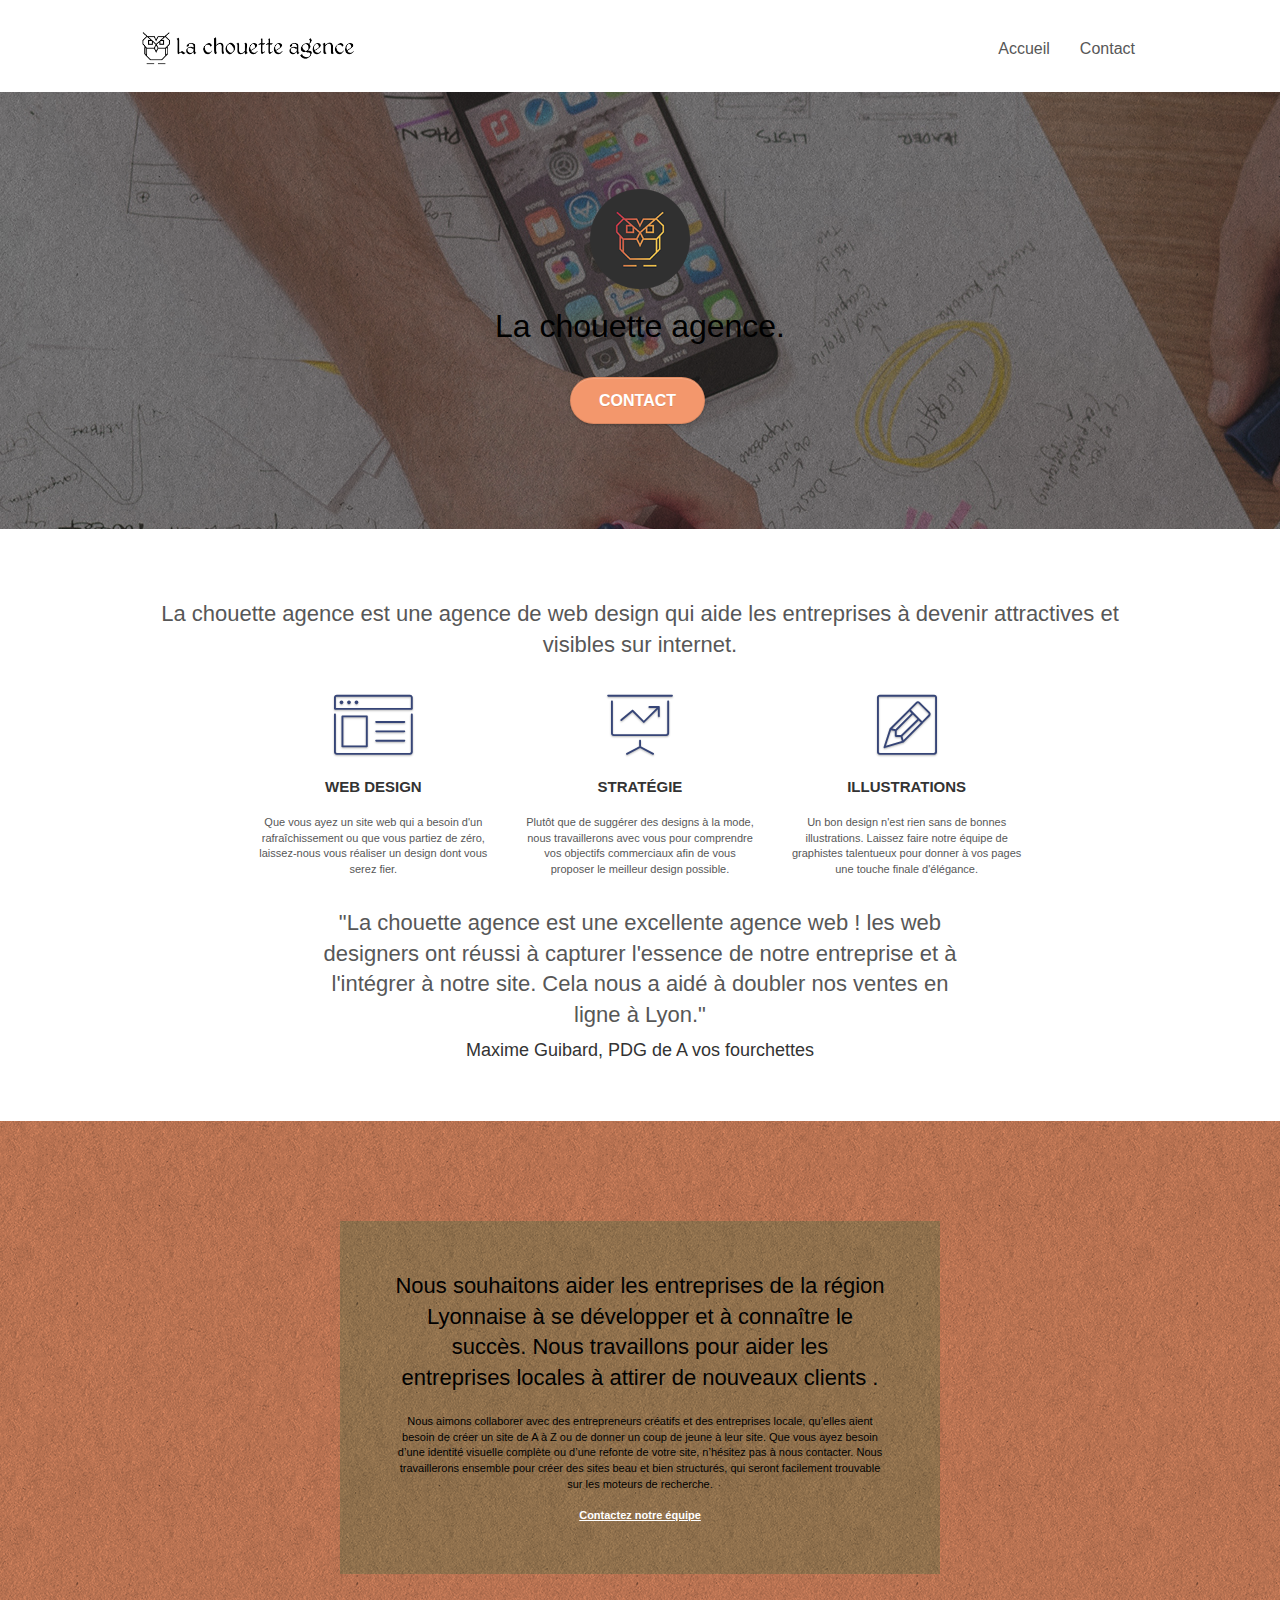
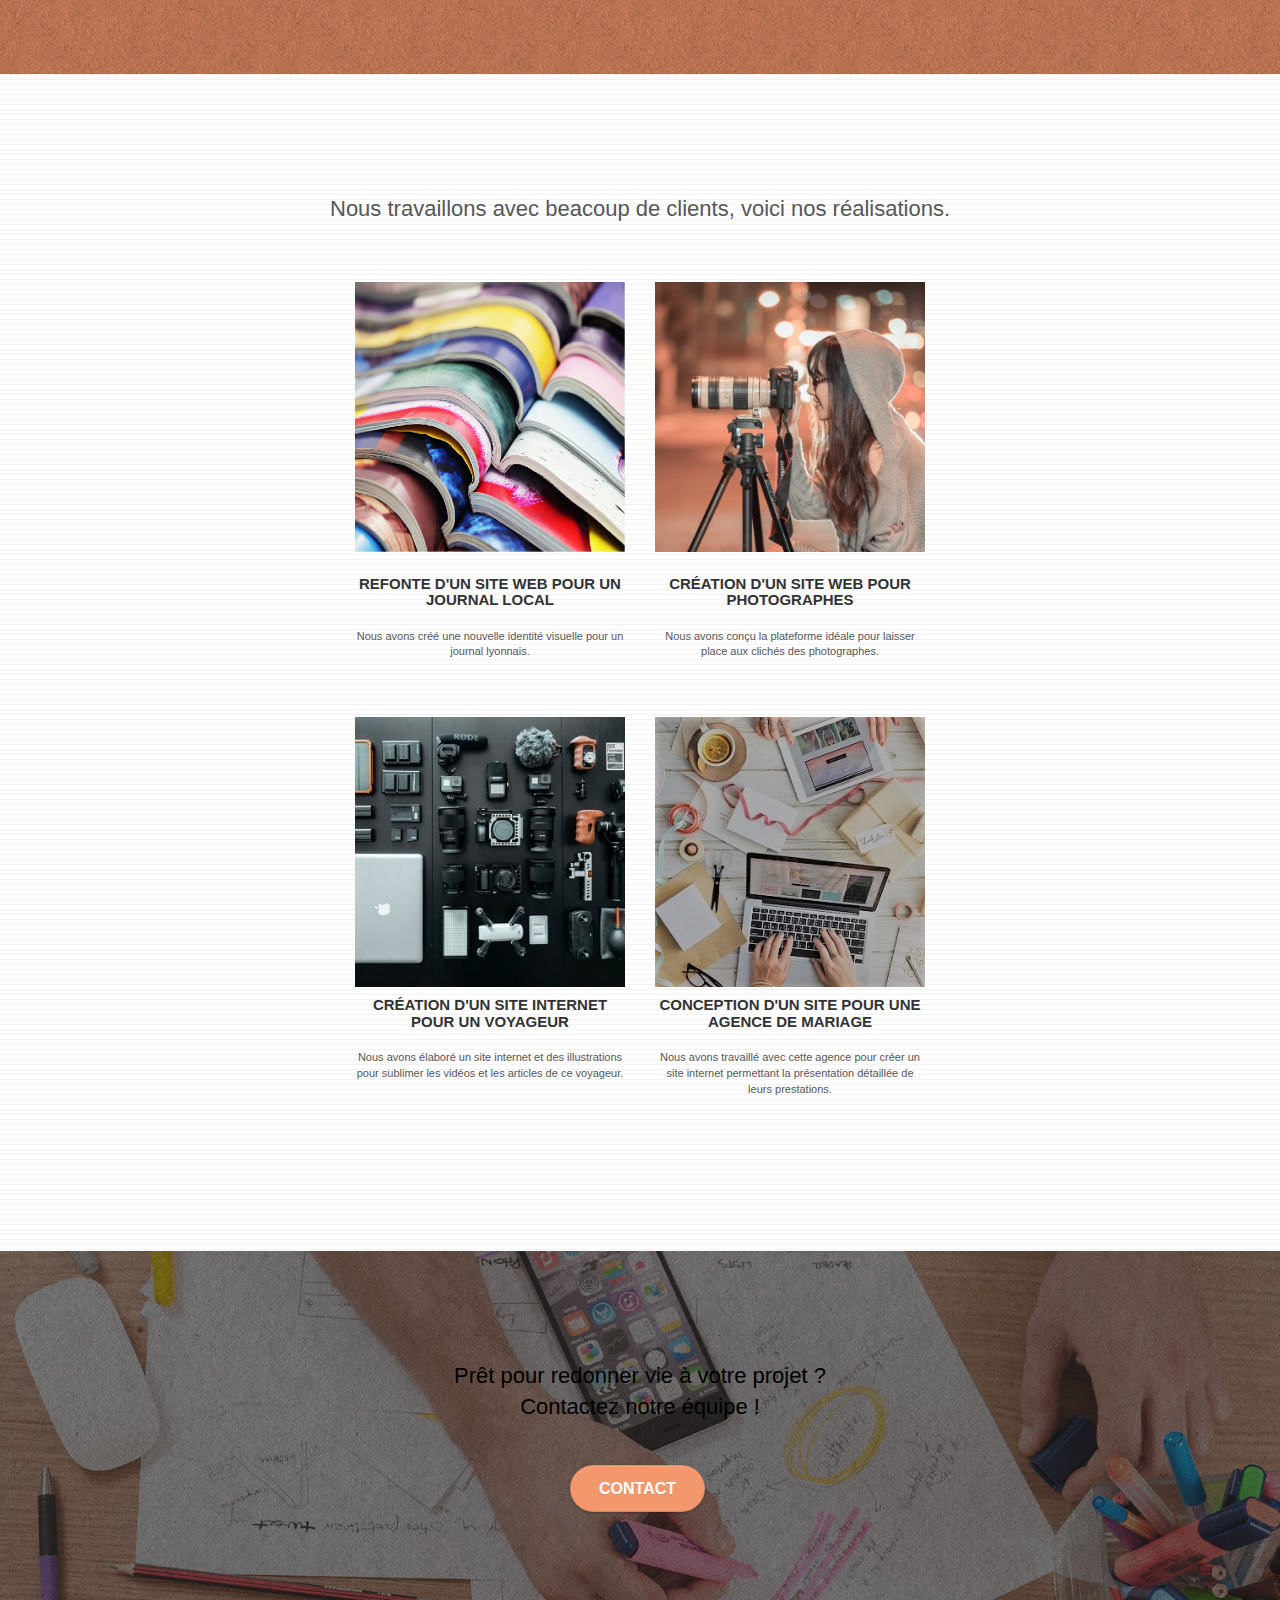
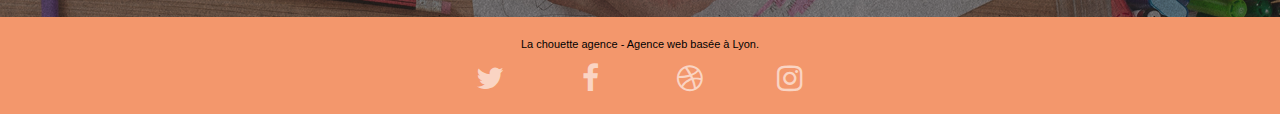
==== index.html @ c8a6bf0d "MAJ 05/01/2022" ====
<!doctype html>
<html lang="fr">
<head>
    <meta charset="utf-8">
    <!-- <meta name="keywords"> Plus utilisé -->
    <meta name="description" content="Agence de web design - Située à Lyon - Création, Conception et Refonte de site Web ">
    <meta name="viewport" content="width=device-width, initial-scale=1.0, viewport-fit=cover">
    <link rel="shortcut icon" type="image/png" href="favicon.jpg" >
    
	<link rel="stylesheet" type="text/css" href="./css/bootstrap.css">
	<link rel="stylesheet" type="text/css" href="style.css">
	<link rel="stylesheet" type="text/css" href="./css/font-awesome.css">
	<link rel="stylesheet" type="text/css" href="./css/et-line.css">
	
    
	<script src="./js/jquery-2.1.0.js"></script>
	<script src="./js/bootstrap.js"></script>
	<script src="./js/blocs.js"></script>
	<script src="./js/jquery.touchSwipe.js" defer></script>
	<script src="./js/gmaps.js"></script>

    <title>La Chouette - Accueil</title>

    
<!-- Analytics -->
 
<!-- Analytics END -->
    
</head>
<body>
	<!-- bloc-0 -->
	<div class="bloc bgc-white l-bloc " id="bloc-0">
		<div class="container bloc-sm">
			<nav class="navbar row">
				<div class="navbar-header">
					<a class="navbar-brand" href="index.html"><img src="img/la-chouette-agence.png" alt="logo du site en forme de chouette" height="40" /></a>
					<button id="nav-toggle" type="button" class="ui-navbar-toggle navbar-toggle" data-toggle="collapse" data-target=".navbar-1">
						<span class="sr-only">Toggle navigation</span><span class="icon-bar"></span><span class="icon-bar"></span><span class="icon-bar"></span>
					</button>
				</div>
				<div class="collapse navbar-collapse navbar-1 special-dropdown-nav">
					<ul class="site-navigation nav navbar-nav">
						<li>
							<a href="index.html">Accueil</a>
						</li>
						<li>
							<a href="page2.html">Contact</a>
						</li>
					</ul>
				</div>
			</nav>
		</div>
	</div>
	<!-- bloc-0 END -->

	<!-- bloc-1-presentation -->
	<div class="bloc bgc-dark-slate-blue bg-banniere d-bloc bg-t-edge bloc-bg-texture texture-paper b-parallax" id="bloc-1-hero">
		<div class="container bloc-lg">
			<div class="row tight-width-whitespace">
				<div class="col-sm-12">
					<img src="img/logo.png" class="center-block image-resize-mode" width="100" alt="Logo en forme de Chouette" />
					<h1 class="text-center hero-bloc-text tc-white ">
						La chouette agence.
					</h1>
					<div class="text-center">
						<a href="page2.html" class="btn btn-lg btn-clean btn-rd cta-hero btn-atomic-tangerine" id="cta-hero">Contact</a>
					</div>
				</div>
			</div>
		</div>
	</div>
	<!-- bloc-1-presentation END -->

	<!-- bloc-2-services -->
	<div class="bloc bgc-white l-bloc" id="bloc-2-services">
		<div class="container bloc-md">
			<div class="row">
				<div class="col-sm-12 text-center">
					<H2>La chouette agence est une agence de web design qui aide
						les entreprises à devenir attractives et visibles sur internet.
					</H2>
				</div>
			</div>
			<div class="row voffset-lg med-width-whitespace">
				<div class="col-sm-4">
					<div class="text-center">
						<span class="et-icon-browser sm-shadow icon-dark-slate-blue icons icon-lg"></span>
					</div>
					<h3 class="mg-md text-center">
						Web design
					</h3>
					<p class="text-center ">
						Que vous ayez un site web qui a besoin d'un rafraîchissement ou que vous partiez de zéro, laissez-nous vous réaliser un design dont vous serez fier.
					</p>
				</div>
				<div class="col-sm-4">
					<div class="text-center">
						<span class="et-icon-presentation sm-shadow icon-dark-slate-blue icons icon-lg"></span>
					</div>
					<h3 class="mg-md text-center">
						Stratégie
					</h3>
					<p class="text-center ">
						Plutôt que de suggérer des designs à la mode, nous travaillerons avec vous pour comprendre vos objectifs commerciaux afin de vous proposer le meilleur design possible.<br>
					</p>
				</div>
				<div class="col-sm-4">
					<div class="text-center">
						<span class="et-icon-edit sm-shadow icon-dark-slate-blue icons icon-lg"></span>
					</div>
					<h3 class="mg-md text-center">
						Illustrations
					</h3>
					<p class="text-center ">
						Un bon design n'est rien sans de bonnes illustrations. Laissez faire notre équipe de graphistes talentueux pour donner à vos pages une touche finale d'élégance.
					</p>
				</div>
			</div>
			
				<div class="col-xs-12 col-md-8 col-md-offset-2 text-center">
					<H2>"La chouette agence est une excellente agence web ! les
						web designers ont réussi à capturer l'essence de notre
						entreprise et à l'intégrer à notre site. Cela nous a aidé à
						doubler nos ventes en ligne à Lyon."</H2>
						<h4>Maxime Guibard, PDG de A vos fourchettes</h4>

				</div>
			
		</div>
	</div>
	<!-- bloc-2-services END -->

	<!-- bloc-3-what-i-do -->
	<div class="bloc tc-white bgc-atomic-tangerine bg-presentation d-bloc bloc-bg-texture texture-paper b-parallax" id="bloc-3-what-i-do">
		<div class="container bloc-lg">
			<div class="row tight-width-whitespace black-background">
				<div class="col-sm-12">
					<h2 class="mg-md text-center tc-white">
						Nous souhaitons aider les entreprises de la région Lyonnaise à se développer et à connaître le succès. Nous travaillons pour aider les entreprises locales à attirer de nouveaux clients .<br>
					</h2>
					<p class="text-center white">
						Nous aimons collaborer avec des entrepreneurs créatifs et des entreprises locale, qu’elles aient besoin de créer un site de A à Z ou de donner un coup de jeune à leur site. Que vous ayez besoin d’une identité visuelle complète ou d’une refonte de votre site, n’hésitez pas à nous contacter. Nous travaillerons ensemble pour créer des sites beau et bien structurés, qui seront facilement trouvable sur les moteurs de recherche. <br><br><a class="ltc-white bold-link" href="page2.html">Contactez notre équipe</a><br>
					</p>
				</div>
			</div>
		</div>
	</div>
	<!-- bloc-3-what-i-do END -->

	<!-- bloc-4-portfolio -->
	<div class="bloc bgc-white bg-lines-h2-bg bg-repeat l-bloc" id="bloc-4-portfolio">
		<div class="container bloc-lg">
			<div class="row">
				<div class="col-sm-12 text-center">
					<h2>Nous travaillons avec beacoup de clients, voici nos réalisations.</h2>
				</div>
			</div>
			<div class="row tight-width-whitespace portfolio-row">
				<div class="col-sm-6">
					<a href="#" data-lightbox="img/1.jpg" data-gallery-id="gallery-1" data-caption="Refonte d'un site web pour un journal local" data-frame="snapshot-lb"><img src="img/1.jpg" alt="Image de livre empilé" class="img-responsive portfolio-thumb" /></a>
					<h3 class="mg-md text-center">
						Refonte d'un site web pour un journal local
					</h3>
					<p class="text-center">
						Nous avons créé une nouvelle identité visuelle pour un journal lyonnais.
					</p>
				</div>
				<div class="col-sm-6">
					<a href="#" data-lightbox="img/2.jpg" data-gallery-id="gallery-1" data-caption="Création d'un site web pour photographes" data-frame="snapshot-lb"><img src="img/2.jpg" class="img-responsive portfolio-thumb" alt="Personne entrain de faire une photo" /></a>
					<h3 class="mg-md text-center">
						Création d'un site web pour photographes
					</h3>
					<p class="text-center">
						Nous avons conçu la plateforme idéale pour laisser place aux clichés des photographes.
					</p>
				</div>
			</div>
			<div class="row tight-width-whitespace portfolio-row">
				<div class="col-sm-6">
					<a href="#" data-lightbox="img/3.jpg" data-gallery-id="gallery-1" data-caption="Création d'un site internet pour un voyageur" data-frame="snapshot-lb"><img class="imgdim" src="img/3.jpg" class="img-responsive portfolio-thumb" alt="appareil photo et accessoire"/></a>
					<h3 class="mg-md text-center">
						Création d'un site internet pour un voyageur
					</h3>
					<p class="text-center">
						Nous avons élaboré un site internet et des illustrations pour sublimer les vidéos et les articles de ce voyageur.
					</p>
				</div>
				<div class="col-sm-6">
					<a href="#" data-lightbox="img/4.jpg" data-gallery-id="gallery-1" data-caption="Conception d'un site pour une agence de mariage" data-frame="snapshot-lb"><img class="imgdim" src="img/4.jpg" class="img-responsive portfolio-thumb" alt="photo d'une table de travaille" /></a>
					<h3 class="mg-md text-center">
						Conception d'un site pour une agence de mariage
					</h3>
					<p class="text-center">
						Nous avons travaillé avec cette agence pour créer un site internet permettant la présentation détaillée de leurs prestations.
					</p>
				</div>
			</div>
		</div>
	</div>
	<!-- bloc-4-portfolio END -->

	<!-- bloc-5-cta -->
	<div class="bloc bgc-dark-slate-blue bg-banniere d-bloc bloc-bg-texture texture-paper" id="bloc-5-cta">
		<div class="container bloc-lg">
			
				<h2 class="mg-md text-center tc-white">
					Prêt pour redonner vie à votre projet ?<br>Contactez notre équipe !
				</h2>
				<div class="col-sm-12 text-center">
					<a href="page2.html" class="btn btn-atomic-tangerine btn-clean btn-rd btn-lg cta-hero">Contact</a>
				</div>
			
		</div>
	</div>
	<!-- bloc-5-cta END -->

	<!-- Footer - bloc-8 -->
	<footer class="bloc bgc-atomic-tangerine d-bloc" id="bloc-8">
		<div class="container bloc-sm">
			<div class="row">
				<div class="col-sm-12">
					<p class="text-center white">
						La chouette agence - Agence web basée à Lyon.<br>
					</p>
					<div class="row row-no-gutters social">
						<div class="col-sm-3">
							<div class="text-center">
								<a class="social" href="index.html"><span class="fa fa-twitter icon-md"></span></a>
							</div>
						</div>
						<div class="col-sm-3">
							<div class="text-center">
								<a class="social" href="index.html"><span class="fa fa-facebook icon-md"></span></a>
							</div>
						</div>
						<div class="col-sm-3">
							<div class="text-center">
								<a class="social" href="index.html"><span class="fa fa-dribbble icon-md"></span></a>
							</div>
						</div>
						<div class="col-sm-3">
							<div class="text-center">
								<a class="social" href="index.html"><span class="fa fa-instagram icon-md"></span></a>
							</div>
						</div>
						
					</div>
				</div>
			</div>
		</div>
	</footer>
	<!-- Footer - bloc-8 END -->
</body>
</html>
---- style.css ----
body {
    margin: 0;
    padding: 0;
    background: #FFF;
    overflow-x: hidden;
    -webkit-font-smoothing: antialiased;
    -moz-osx-font-smoothing: grayscale;
}

a,
button {
    transition: all .3s ease-in-out;
    outline: none!important;
}

a:hover {
    text-decoration: none;
    cursor: pointer;
}

#page-loading-blocs-notifaction {
    position: fixed;
    top: 0;
    bottom: 0;
    width: 100%;
    z-index: 100000;
    background: #FFFFFF url("img/pageload-spinner.gif") no-repeat center center;
}

.bloc {
    width: 100%;
    clear: both;
    background: 50% 50% no-repeat;
    padding: 0 50px;
    -webkit-background-size: cover;
    -moz-background-size: cover;
    -o-background-size: cover;
    background-size: cover;
    position: relative;
}

.bloc .container {
    padding-left: 0;
    padding-right: 0;
}

.bloc-lg {
    padding: 100px 50px;
}

.bloc-md {
    padding: 50px;
}

.bloc-sm {
    padding: 20px 50px;
}

.bg-center,
.bg-l-edge,
.bg-r-edge,
.bg-t-edge,
.bg-b-edge,
.bg-tl-edge,
.bg-bl-edge,
.bg-tr-edge,
.bg-br-edge,
.bg-repeat {
    -webkit-background-size: auto!important;
    -moz-background-size: auto!important;
    -o-background-size: auto!important;
    background-size: auto!important;
}

.bg-repeat {
    background: repeat;
}

.bg-t-edge {
    background: top no-repeat;
}

.bloc-bg-texture::before {
    content: "";
    background-size: 2px 2px;
    position: absolute;
    top: 0;
    bottom: 0;
    left: 0;
    right: 0;
}

.texture-paper::before {
    background: url("img/texture-paper.png");
    background-size: 280px 280px;
}

.b-parallax {
    background-attachment: fixed;
}

.d-bloc {
    color: rgba(255, 255, 255, .7);
}

.d-bloc button:hover {
    color: rgba(255, 255, 255, .9);
}

.d-bloc .icon-round,
.d-bloc .icon-square,
.d-bloc .icon-rounded,
.d-bloc .icon-semi-rounded-a,
.d-bloc .icon-semi-rounded-b {
    border-color: rgba(255, 255, 255, .9);
}

.d-bloc .divider-h span {
    border-color: rgba(255, 255, 255, .2);
}

.d-bloc .a-btn,
.d-bloc .navbar a,
.d-bloc .navbar-brand,
.d-bloc a .icon-sm,
.d-bloc a .icon-md,
.d-bloc a .icon-lg,
.d-bloc a .icon-xl,
.d-bloc h1 a,
.d-bloc h2 a,
.d-bloc h3 a,
.d-bloc h4 a,
.d-bloc h5 a,
.d-bloc h6 a,
.d-bloc p a {
    color: rgba(255, 255, 255, .6);
}

.d-bloc .a-btn:hover,
.d-bloc .navbar a:hover,
.d-bloc .navbar-brand:hover,
.d-bloc a:hover .icon-sm,
.d-bloc a:hover .icon-md,
.d-bloc a:hover .icon-lg,
.d-bloc a:hover .icon-xl,
.d-bloc h1 a:hover,
.d-bloc h2 a:hover,
.d-bloc h3 a:hover,
.d-bloc h4 a:hover,
.d-bloc h5 a:hover,
.d-bloc h6 a:hover,
.d-bloc p a:hover {
    color: rgba(255, 255, 255, 1);
}

.d-bloc .navbar-toggle .icon-bar {
    background: rgba(255, 255, 255, 1);
}

.d-bloc .btn-wire,
.d-bloc .btn-wire:hover {
    color: rgba(255, 255, 255, 1);
    border-color: rgba(255, 255, 255, 1);
}

.d-bloc .panel {
    color: rgba(0, 0, 0, .5);
}

.d-bloc .panel button:hover {
    color: rgba(0, 0, 0, .7);
}

.d-bloc .panel icon {
    border-color: rgba(0, 0, 0, .7);
}

.d-bloc .panel .divider-h span {
    border-color: rgba(0, 0, 0, .1);
}

.d-bloc .panel .a-btn {
    color: rgba(0, 0, 0, .6);
}

.d-bloc .panel .a-btn:hover {
    color: rgba(0, 0, 0, 1);
}

.d-bloc .panel .btn-wire,
.d-bloc .panel .btn-wire:hover {
    color: rgba(0, 0, 0, .7);
    border-color: rgba(0, 0, 0, .3);
}

.d-bloc .panel,
.l-bloc {
    color: rgba(0, 0, 0, .5);
}

.d-bloc .panel button:hover,
.l-bloc button:hover {
    color: rgba(0, 0, 0, .7);
}

.l-bloc .icon-round,
.l-bloc .icon-square,
.l-bloc .icon-rounded,
.l-bloc .icon-semi-rounded-a,
.l-bloc .icon-semi-rounded-b {
    border-color: rgba(0, 0, 0, .7);
}

.d-bloc .panel .divider-h span,
.l-bloc .divider-h span {
    border-color: rgba(0, 0, 0, .1);
}

.d-bloc .panel .a-btn,
.l-bloc .a-btn,
.l-bloc .navbar a,
.l-bloc .navbar-brand,
.l-bloc a .icon-sm,
.l-bloc a .icon-md,
.l-bloc a .icon-lg,
.l-bloc a .icon-xl,
.l-bloc h1 a,
.l-bloc h2 a,
.l-bloc h3 a,
.l-bloc h4 a,
.l-bloc h5 a,
.l-bloc h6 a,
.l-bloc p a {
    color: rgba(0, 0, 0, .6);
}

.d-bloc .panel .a-btn:hover,
.l-bloc .a-btn:hover,
.l-bloc .navbar a:hover,
.l-bloc .navbar-brand:hover,
.l-bloc a:hover .icon-sm,
.l-bloc a:hover .icon-md,
.l-bloc a:hover .icon-lg,
.l-bloc a:hover .icon-xl,
.l-bloc h1 a:hover,
.l-bloc h2 a:hover,
.l-bloc h3 a:hover,
.l-bloc h4 a:hover,
.l-bloc h5 a:hover,
.l-bloc h6 a:hover,
.l-bloc p a:hover {
    color: rgba(0, 0, 0, 1);
}

.l-bloc .navbar-toggle .icon-bar {
    color: rgba(0, 0, 0, .6);
}

.d-bloc .panel .btn-wire,
.d-bloc .panel .btn-wire:hover,
.l-bloc .btn-wire,
.l-bloc .btn-wire:hover {
    color: rgba(0, 0, 0, .7);
    border-color: rgba(0, 0, 0, .3);
}

.voffset {
    margin-top: 30px;
}

.voffset-lg {
    margin-top: 80px;
}

.row-no-gutters {
    margin-right: 0;
    margin-left: 0;
}

.row.row-no-gutters > [class^="col-"],
.row.row-no-gutters > [class*=" col-"] {
    padding-right: 0;
    padding-left: 0;
}

#bloc-1-hero h1 {
    font-size: 32px;
}

.navbar {
    margin-bottom: 0;
    z-index: 1;
}

.navbar-brand {
    height: auto;
    padding: 3px 15px;
    font-size: 25px;
    font-weight: normal;
    font-weight: 600;
    line-height: 44px;
}

.navbar-brand img {
    max-height: 200px;
    margin: 0 5px 0 0;
    display: inline;
}

.navbar-brand img[src$=svg] {
    min-width: 100px;
}

.nav-center .navbar-brand img {
    margin: 0;
}

.navbar .nav {
    padding-top: 2px;
    margin-right: -16px;
    float: right;
    z-index: 1;
}

.nav > li {
    float: left;
    margin-top: 4px;
    font-size: 16px;
}

.navbar-nav .open .dropdown-menu > li > a {
    text-align: inherit;
}

.nav > li a:hover,
.nav > li a:focus {
    background: transparent;
}

.navbar-toggle {
    margin: 10px 10px 0 0;
    border: 0px;
}

.navbar-toggle:hover {
    background: transparent!important;
}

.navbar-toggle .icon-bar {
    background-color: rgba(0, 0, 0, .5);
    width: 26px;
}

.nav-invert .navbar .nav {
    float: left;
}

.nav-invert .navbar-header,
.nav-invert .navbar-brand {
    float: right;
    position: relative;
    z-index: 2;
}

.adresse{
    font-size: 20px;
    font-weight: bold;
}

@media (min-width: 768px) {
    .site-navigation {
        position: absolute;
        top: 50%;
        right: 20px;
        transform: translate(0, -50%);
        -webkit-transform: translateY(-50%);
    }
    .nav > li .dropdown-menu a,
    .nav > li .dropdown-menu a:hover {
        color: #484848;
    }
    .nav-invert .site-navigation {
        left: 0;
        right: 0;
    }
    .nav-center {
        text-align: center;
    }
    .nav-center .navbar-header {
        width: 100%;
    }
    .nav-center .navbar-header,
    .nav-center .navbar-brand,
    .nav-center .nav > li {
        float: none;
        display: inline-block;
    }
    .nav-center .site-navigation {
        position: relative;
        width: 100%;
        right: 0;
        margin-right: 0px;
        margin-top: 20px;
    }
    .nav-center.mini-nav .navbar-toggle {
        float: none;
        margin: 10px auto 0;
    }
}

.nav > li > .dropdown a {
    background: none!important;
    display: block;
    padding: 14px 15px;
}

nav .caret {
    margin: 0 5px;
}

.dropdown-menu .dropdown-menu {
    top: -8px;
    left: 100%;
}

.dropdown-menu .dropmenu-flow-right {
    top: 100%;
    left: 0;
    margin-left: -1px;
    border-top-left-radius: 0;
    border-top-right-radius: 0;
}

.dropdown-menu .dropdown span {
    border: 4px solid black;
    border-top-color: transparent;
    border-right-color: transparent;
    border-bottom-color: transparent;
    margin: 6px -5px 0 0!important;
    float: right;
}

.mg-md {
    margin-top: 10px;
    margin-bottom: 20px;
}

.mg-lg {
    margin-top: 10px;
    margin-bottom: 40px;
}

.btn {
    margin: 0 5px 5px 0;
}

.btn.pull-right {
    margin: 0 0 5px 5px;
}

.btn-d,
.btn-d:hover,
.btn-d:focus {
    color: #FFF;
    background: rgba(0, 0, 0, .3);
}

button {
    outline: none!important;
}

.btn-rd {
    border-radius: 40px;
}

.btn-clean {
    border: 1px solid rgba(0, 0, 0, .08);
    border-bottom-color: rgba(0, 0, 0, .1);
    text-shadow: 0 1px 0 rgba(0, 0, 1, .1);
    box-shadow: 0 1px 3px rgba(0, 0, 1, .25), inset 0 1px 0 0 rgba(255, 255, 255, .15);
}

.icon-md {
    font-size: 30px!important;
}

.icon-lg {
    font-size: 60px!important;
}

.sm-shadow {
    text-shadow: 0 1px 2px rgba(0, 0, 0, .3);
}

.panel-sq,
.panel-sq .panel-heading,
.panel-sq .panel-footer {
    border-radius: 0;
}

.panel-rd {
    border-radius: 30px;
}

.panel-rd .panel-heading {
    border-radius: 29px 29px 0 0;
}

.panel-rd .panel-footer {
    border-radius: 0 0 29px 29px;
}

.form-control {
    border-color: rgba(0, 0, 0, .1);
    box-shadow: none;
}

.scrollToTop {
    width: 40px;
    height: 40px;
    position: fixed;
    bottom: 20px;
    right: 20px;
    opacity: 0;
    z-index: 500;
    transition: all .3s ease-in-out;
}

.scrollToTop span {
    margin-top: 6px;
}

.showScrollTop {
    font-size: 14px;
    opacity: 1;
}

a[data-lightbox] {
    position: relative;
    display: block;
    text-align: center;
}

a[data-lightbox]:hover::before {
    content: "+";
    font-family: "HelveticaNeue-Light", "Helvetica Neue Light", "Helvetica Neue", Helvetica, Arial;
    font-size: 32px;
    width: 50px;

    margin-left: -25px;
    border-radius: 50%;
    background: rgba(0, 0, 0, .6);
    color: #FFF;
    font-weight: 100;
    z-index: 1;
    position: absolute;
    top: 50%;
    left: 50%;
    transform: translateY(-50%);
    -webkit-transform: translateY(-50%);
}

a[data-lightbox]:hover img {
    opacity: 0.6;
    -webkit-animation-fill-mode: none;
    animation-fill-mode: none;
}

#lightbox-modal {
    display: flex;
    align-items: center;
}

#lightbox-modal .modal-dialog {
    width: 90%;
    max-width: 900px;
    margin: 0 auto 0;
}

#lightbox-modal .modal-dialog img {
    max-height: 90vh;
    margin: 0 auto;
}

.lightbox-caption {
    padding: 20px;
    color: #FFF;
    background: rgba(0, 0, 0, .5);
    position: absolute;
    left: 15px;
    right: 15px;
    bottom: 5px;
}

.close-lightbox {
    color: #FFF;
    font-size: 30px;
    position: absolute;
    top: 20px;
    right: 20px;
    z-index: 20;
    background: rgba(0, 0, 0, .5);
    border: none;
    line-height: 30px;
    padding: 0 9px 5px;
    opacity: 0.3;
}

.close-lightbox:hover,
.next-lightbox:hover,
.prev-lightbox:hover {
    opacity: 1.0;
    color: #FFF;
}

.next-lightbox,
.prev-lightbox {
    font-size: 20px;
    color: rgba(255, 255, 255, .9);
    background: rgba(0, 0, 0, .5);
    transition: all .2s ease-in-out;
    position: absolute;
    top: 45%;
    z-index: 1;
    opacity: 0.4;
}

.next-lightbox {
    padding: 6px 8px 1px 13px;
    right: 25px;
}

.prev-lightbox {
    padding: 6px 13px 1px 10px;
    left: 25px;
}

.snapshot-lb .modal-body {
    padding-bottom: 45px;
}

.snapshot-lb .lightbox-caption {
    padding: 0;
    color: rgba(0, 0, 0, .5);
    background: none;
}

h1,
h2,
h3,
h4,
h5,
h6,
p,
label,
.btn,
a {
    font-family: "helvetica";
    font-weight: 400;
    color: #575757!important;
}

.container {
    max-width: 1000px;
}

.hero-bloc-text {
    font-size: 38px;
}

.hero-bloc-text-sub {
    font-size: 36px;
}

.statement-bloc-text {
    line-height: 26px;
    font-style: italic;
    font-size: 20px;
    text-align: center;
    font-weight: lighter;
    max-width: 520px;
    margin: auto auto auto auto;
}

p {
    font-size: 11px;
}

.tight-width-whitespace {
    max-width: 600px;
    margin: auto auto auto auto;
}

.h1 {
    font-size: 20px;
    font-family: "Open Sans";
}

.cta-hero {
    margin-top: 22px;
    color: #FFFFFF!important;
    text-transform: uppercase;
    padding: 12px 28px 12px 28px;
    font-size: 16px;
    font-weight: 700;
}

.social {
    max-width: 400px;
    margin: auto auto auto auto;
}

h2 {
    font-size: 22px;
    line-height: 1.4em;
}

h3 {
    font-size: 15px;
    text-transform: uppercase;
    font-weight: 700;
    color: #333333!important;
}

.med-width-whitespace {
    max-width: 800px;
    margin: auto auto auto auto;
    box-shadow: 0px 0px 0px #000000;
}

h1 {
    color: #333333!important;
}

h4 {
    color: #333333!important;
}

.icons {
    margin-bottom: 14px;
    margin-top: 24px;
}

.white {
    color: #000000!important;
}

.portfolio-thumb {
    margin-bottom: 24px;
}

.portfolio-row {
    margin-bottom: 44px;
    margin-top: 50px;
}

.avatar {
    box-shadow: 0px 4px 9px rgba(0, 0, 0, 0.3);
}

.black-background {
    background-color: rgba(165, 147, 99, 0.7);
    padding: 40px 40px 40px 40px;
}

.bold-link {
    font-weight: 900;
    text-decoration: underline!important;
}

.bgc-white {
    background-color: #FFFFFF;
}

.bgc-dark-slate-blue {
    background-color: #364577;
}

.bgc-atomic-tangerine {
    background-color: #F3976C;
}

.tc-white {
    color: #000000!important;
}

.btn-atomic-tangerine {
    background: #F3976C;
    color: #FFFFFF!important;
}

.btn-atomic-tangerine:hover {
    background: #c27956!important;
    color: #FFFFFF!important;
}

.ltc-white {
    color: #FFFFFF!important;
}

.ltc-white:hover {
    color: #cccccc!important;
}

.ltc-atomic-tangerine {
    color: #F3976C!important;
}

.ltc-atomic-tangerine:hover {
    color: #c27956!important;
}

.icon-dark-slate-blue {
    color: #364577!important;
    border-color: #364577!important;
}

.bg-dots-bg {
    background-image: url("img/dots-bg.png");
}

.bg-lines-h2-bg {
    background-image: url("img/lines-h2-bg.png");
}

.bg-banniere {
    background-image: url("img/la-chouette-agence-banniere.jpg");
}

.bg-presentation {
    background-image: url("img/image-de-presentation.bmp");
}

@media (max-width: 1024px) {
    .bloc {
        padding-left: 20px;
        padding-right: 20px;
    }
    .bloc.full-width-bloc,
    .bloc-tile-2.full-width-bloc .container,
    .bloc-tile-3.full-width-bloc .container,
    .bloc-tile-4.full-width-bloc .container {
        padding-left: 0;
        padding-right: 0;
    }
}

@media (max-width: 992px) and (min-width: 768px) {
    .navbar .nav {
        max-width: 80%
    }
    .nav-center.navbar .nav {
        max-width: 100%
    }
}

@media only screen and (min-device-width: 768px) and (max-device-width: 1024px) and (orientation: landscape) {
    .b-parallax {
        background-attachment: scroll;
    }
}

@media only screen and (min-device-width: 1024px) and (max-device-width: 1366px) and (-webkit-min-device-pixel-ratio: 1.5) {
    .b-parallax {
        background-attachment: scroll;
    }
}

@media (max-width: 991px) {
    .container {
        width: 100%;
    }
    .b-parallax {
        background-attachment: scroll;
    }
    .page-container,
    #hero-bloc {
        overflow-x: hidden;
        position: relative;
    }
    .bloc {
        padding-left: constant(safe-area-inset-left);
        padding-right: constant(safe-area-inset-right);
    }
    .bloc-group,
    .bloc-group .bloc {
        display: block;
        width: 100%;
    }
    .bloc-fill-screen .fill-bloc-top-edge,
    .bloc-fill-screen .fill-bloc-bottom-edge {
        padding: 0 20px;
        padding-left: constant(safe-area-inset-left);
        padding-right: constant(safe-area-inset-right);
    }
}

@media (max-width: 767px) {
    .page-container {
        overflow-x: hidden;
        position: relative;
    }
    h1,
    h2,
    h3,
    h4,
    h5,
    h6,
    p,
    #disqus_thread {
        padding-left: 10px!important;
        padding-right: 10px!important;
    }
    .b-parallax {
        background-attachment: scroll;
    }
    .navbar .nav {
        padding-top: 0;
        border-top: 1px solid rgba(0, 0, 0, .2);
        float: none!important;
    }
    .navbar.row {
        margin-left: 0;
        margin-right: 0;
    }
    .site-navigation {
        position: inherit;
        transform: none;
        -webkit-transform: none;
        -ms-transform: none;
    }
    .nav > li {
        margin-top: 0;
        border-bottom: 1px solid rgba(0, 0, 0, .1);
        background: rgba(0, 0, 0, .05);
        text-align: left;
        padding-left: 15px;
        width: 100%;
    }
    .nav > li:hover {
        background: rgba(0, 0, 0, .08);
    }
    .dropdown .dropdown a .caret {
        float: none;
        margin: 5px 0 0 10px!important;
        border: 4px solid black;
        border-bottom-color: transparent;
        border-right-color: transparent;
        border-left-color: transparent;
    }
    #hero-bloc .navbar .nav {
        background: rgba(0, 0, 0, .8);
    }
    #hero-bloc .navbar .nav a {
        color: rgba(255, 255, 255, .6);
    }
    .hero {
        padding: 50px 0;
    }
    .hero-nav {
        left: -1px;
        right: -1px;
    }
    .navbar-collapse {
        padding: 0;
        overflow-x: hidden;
        -webkit-box-shadow: none;
        box-shadow: none;
    }
    .navbar-brand img {
        max-height: 40px;
        width: auto;
    }
    .nav-invert .navbar-header {
        float: none;
        width: 100%;
    }
    .nav-invert .navbar-toggle {
        float: left;
        margin-left: 10px;
    }
    .bloc {
        padding-left: 0;
        padding-right: 0;
    }
    .bloc-xxl,
    .bloc-xl,
    .bloc-lg {
        padding: 40px 0;
    }
    .bloc-sm,
    .bloc-md {
        padding-left: 0;
        padding-right: 0;
    }
    .bloc-tile-2 .container,
    .bloc-tile-3 .container,
    .bloc-tile-4 .container,
    .bloc-fill-screen .fill-bloc-top-edge,
    .bloc-fill-screen .fill-bloc-bottom-edge {
        padding-left: 0;
        padding-right: 0;
    }
    .a-block {
        padding: 0 10px;
    }
    .btn-dwn {
        display: none;
    }
    .voffset {
        margin-top: 5px;
    }
    .voffset-md {
        margin-top: 20px;
    }
    .voffset-lg {
        margin-top: 30px;
    }
    form {
        padding: 5px;
    }
    .close-lightbox {
        display: inline-block;
    }
    .blocsapp-device-iphone5 {
        background-size: 216px 425px;
        padding-top: 60px;
        width: 216px;
        height: 425px;
    }
    .blocsapp-device-iphone5 img {
        width: 180px;
        height: 320px;
    }
}

@media (max-width: 400px) {
    .bloc {
        padding-left: 0;
        padding-right: 0;
    }
}

@media (max-width: 767px) {
    .bloc-mob-center-text {
        text-align: center;
    }
}
---- css/et-line.css ----
@font-face {
    font-family: et-line;
    src: url(../fonts/et-line.eot);
    src: url(../fonts/et-line.eot?#iefix) format('embedded-opentype'), url(../fonts/et-line.woff) format('woff'), url(../fonts/et-line.ttf) format('truetype'), url(../fonts/et-line.svg#et-line) format('svg');
    font-weight: 400;
    font-style: normal
}

.et-icon-adjustments,
.et-icon-alarmclock,
.et-icon-anchor,
.et-icon-aperture,
.et-icon-attachment,
.et-icon-bargraph,
.et-icon-basket,
.et-icon-beaker,
.et-icon-bike,
.et-icon-book-open,
.et-icon-briefcase,
.et-icon-browser,
.et-icon-calendar,
.et-icon-camera,
.et-icon-caution,
.et-icon-chat,
.et-icon-circle-compass,
.et-icon-clipboard,
.et-icon-clock,
.et-icon-cloud,
.et-icon-compass,
.et-icon-desktop,
.et-icon-dial,
.et-icon-document,
.et-icon-documents,
.et-icon-download,
.et-icon-dribbble,
.et-icon-edit,
.et-icon-envelope,
.et-icon-expand,
.et-icon-facebook,
.et-icon-flag,
.et-icon-focus,
.et-icon-gears,
.et-icon-genius,
.et-icon-gift,
.et-icon-global,
.et-icon-globe,
.et-icon-googleplus,
.et-icon-grid,
.et-icon-happy,
.et-icon-hazardous,
.et-icon-heart,
.et-icon-hotairballoon,
.et-icon-hourglass,
.et-icon-key,
.et-icon-laptop,
.et-icon-layers,
.et-icon-lifesaver,
.et-icon-lightbulb,
.et-icon-linegraph,
.et-icon-linkedin,
.et-icon-lock,
.et-icon-magnifying-glass,
.et-icon-map,
.et-icon-map-pin,
.et-icon-megaphone,
.et-icon-mic,
.et-icon-mobile,
.et-icon-newspaper,
.et-icon-notebook,
.et-icon-paintbrush,
.et-icon-paperclip,
.et-icon-pencil,
.et-icon-phone,
.et-icon-picture,
.et-icon-pictures,
.et-icon-piechart,
.et-icon-presentation,
.et-icon-pricetags,
.et-icon-printer,
.et-icon-profile-female,
.et-icon-profile-male,
.et-icon-puzzle,
.et-icon-quote,
.et-icon-recycle,
.et-icon-refresh,
.et-icon-ribbon,
.et-icon-rss,
.et-icon-sad,
.et-icon-scissors,
.et-icon-scope,
.et-icon-search,
.et-icon-shield,
.et-icon-speedometer,
.et-icon-strategy,
.et-icon-streetsign,
.et-icon-tablet,
.et-icon-target,
.et-icon-telescope,
.et-icon-toolbox,
.et-icon-tools,
.et-icon-tools-2,
.et-icon-trophy,
.et-icon-tumblr,
.et-icon-twitter,
.et-icon-upload,
.et-icon-video,
.et-icon-wallet,
.et-icon-wine {
    font-family: et-line;
    speak: none;
    font-style: normal;
    font-weight: 400;
    font-variant: normal;
    text-transform: none;
    line-height: 1;
    -webkit-font-smoothing: antialiased;
    -moz-osx-font-smoothing: grayscale;
    display: inline-block
}

.et-icon-mobile:before {
    content: "\e000"
}

.et-icon-laptop:before {
    content: "\e001"
}

.et-icon-desktop:before {
    content: "\e002"
}

.et-icon-tablet:before {
    content: "\e003"
}

.et-icon-phone:before {
    content: "\e004"
}

.et-icon-document:before {
    content: "\e005"
}

.et-icon-documents:before {
    content: "\e006"
}

.et-icon-search:before {
    content: "\e007"
}

.et-icon-clipboard:before {
    content: "\e008"
}

.et-icon-newspaper:before {
    content: "\e009"
}

.et-icon-notebook:before {
    content: "\e00a"
}

.et-icon-book-open:before {
    content: "\e00b"
}

.et-icon-browser:before {
    content: "\e00c"
}

.et-icon-calendar:before {
    content: "\e00d"
}

.et-icon-presentation:before {
    content: "\e00e"
}

.et-icon-picture:before {
    content: "\e00f"
}

.et-icon-pictures:before {
    content: "\e010"
}

.et-icon-video:before {
    content: "\e011"
}

.et-icon-camera:before {
    content: "\e012"
}

.et-icon-printer:before {
    content: "\e013"
}

.et-icon-toolbox:before {
    content: "\e014"
}

.et-icon-briefcase:before {
    content: "\e015"
}

.et-icon-wallet:before {
    content: "\e016"
}

.et-icon-gift:before {
    content: "\e017"
}

.et-icon-bargraph:before {
    content: "\e018"
}

.et-icon-grid:before {
    content: "\e019"
}

.et-icon-expand:before {
    content: "\e01a"
}

.et-icon-focus:before {
    content: "\e01b"
}

.et-icon-edit:before {
    content: "\e01c"
}

.et-icon-adjustments:before {
    content: "\e01d"
}

.et-icon-ribbon:before {
    content: "\e01e"
}

.et-icon-hourglass:before {
    content: "\e01f"
}

.et-icon-lock:before {
    content: "\e020"
}

.et-icon-megaphone:before {
    content: "\e021"
}

.et-icon-shield:before {
    content: "\e022"
}

.et-icon-trophy:before {
    content: "\e023"
}

.et-icon-flag:before {
    content: "\e024"
}

.et-icon-map:before {
    content: "\e025"
}

.et-icon-puzzle:before {
    content: "\e026"
}

.et-icon-basket:before {
    content: "\e027"
}

.et-icon-envelope:before {
    content: "\e028"
}

.et-icon-streetsign:before {
    content: "\e029"
}

.et-icon-telescope:before {
    content: "\e02a"
}

.et-icon-gears:before {
    content: "\e02b"
}

.et-icon-key:before {
    content: "\e02c"
}

.et-icon-paperclip:before {
    content: "\e02d"
}

.et-icon-attachment:before {
    content: "\e02e"
}

.et-icon-pricetags:before {
    content: "\e02f"
}

.et-icon-lightbulb:before {
    content: "\e030"
}

.et-icon-layers:before {
    content: "\e031"
}

.et-icon-pencil:before {
    content: "\e032"
}

.et-icon-tools:before {
    content: "\e033"
}

.et-icon-tools-2:before {
    content: "\e034"
}

.et-icon-scissors:before {
    content: "\e035"
}

.et-icon-paintbrush:before {
    content: "\e036"
}

.et-icon-magnifying-glass:before {
    content: "\e037"
}

.et-icon-circle-compass:before {
    content: "\e038"
}

.et-icon-linegraph:before {
    content: "\e039"
}

.et-icon-mic:before {
    content: "\e03a"
}

.et-icon-strategy:before {
    content: "\e03b"
}

.et-icon-beaker:before {
    content: "\e03c"
}

.et-icon-caution:before {
    content: "\e03d"
}

.et-icon-recycle:before {
    content: "\e03e"
}

.et-icon-anchor:before {
    content: "\e03f"
}

.et-icon-profile-male:before {
    content: "\e040"
}

.et-icon-profile-female:before {
    content: "\e041"
}

.et-icon-bike:before {
    content: "\e042"
}

.et-icon-wine:before {
    content: "\e043"
}

.et-icon-hotairballoon:before {
    content: "\e044"
}

.et-icon-globe:before {
    content: "\e045"
}

.et-icon-genius:before {
    content: "\e046"
}

.et-icon-map-pin:before {
    content: "\e047"
}

.et-icon-dial:before {
    content: "\e048"
}

.et-icon-chat:before {
    content: "\e049"
}

.et-icon-heart:before {
    content: "\e04a"
}

.et-icon-cloud:before {
    content: "\e04b"
}

.et-icon-upload:before {
    content: "\e04c"
}

.et-icon-download:before {
    content: "\e04d"
}

.et-icon-target:before {
    content: "\e04e"
}

.et-icon-hazardous:before {
    content: "\e04f"
}

.et-icon-piechart:before {
    content: "\e050"
}

.et-icon-speedometer:before {
    content: "\e051"
}

.et-icon-global:before {
    content: "\e052"
}

.et-icon-compass:before {
    content: "\e053"
}

.et-icon-lifesaver:before {
    content: "\e054"
}

.et-icon-clock:before {
    content: "\e055"
}

.et-icon-aperture:before {
    content: "\e056"
}

.et-icon-quote:before {
    content: "\e057"
}

.et-icon-scope:before {
    content: "\e058"
}

.et-icon-alarmclock:before {
    content: "\e059"
}

.et-icon-refresh:before {
    content: "\e05a"
}

.et-icon-happy:before {
    content: "\e05b"
}

.et-icon-sad:before {
    content: "\e05c"
}

.et-icon-facebook:before {
    content: "\e05d"
}

.et-icon-twitter:before {
    content: "\e05e"
}

.et-icon-googleplus:before {
    content: "\e05f"
}

.et-icon-rss:before {
    content: "\e060"
}

.et-icon-tumblr:before {
    content: "\e061"
}

.et-icon-linkedin:before {
    content: "\e062"
}

.et-icon-dribbble:before {
    content: "\e063"
}
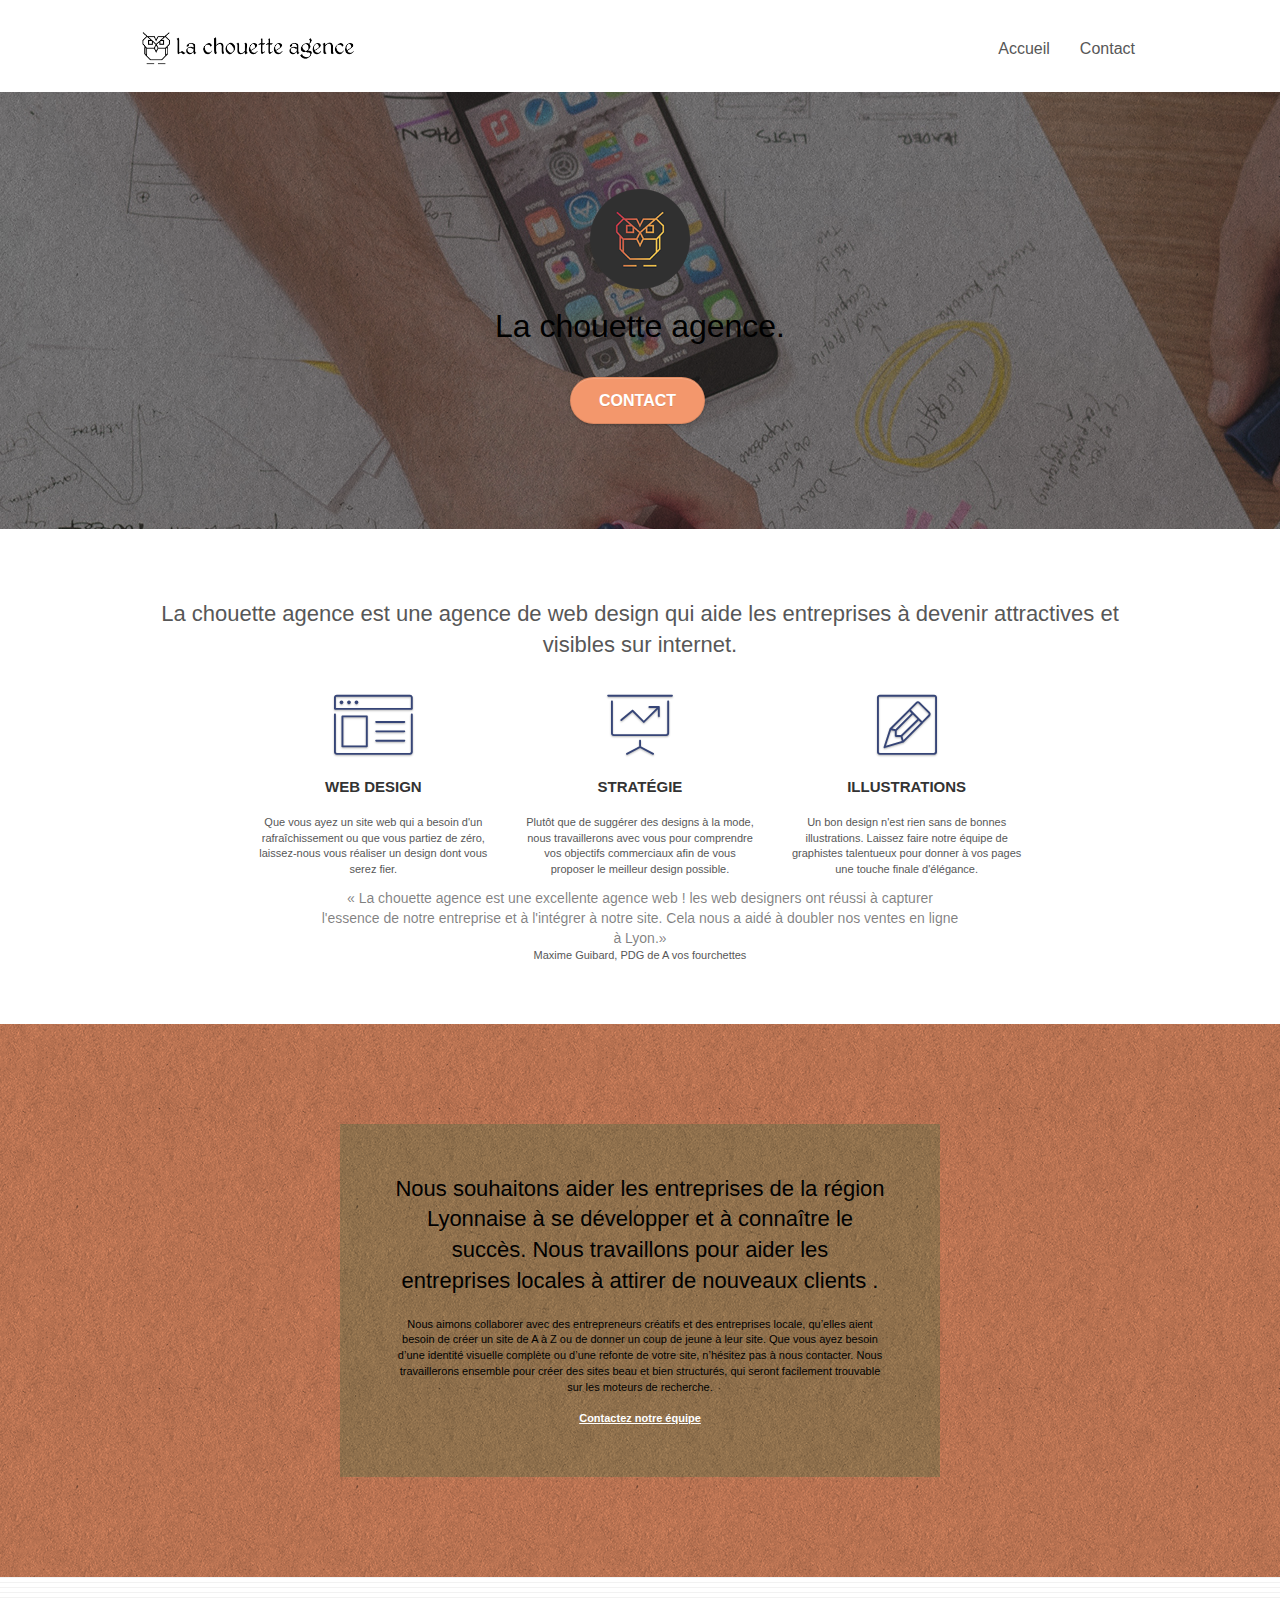
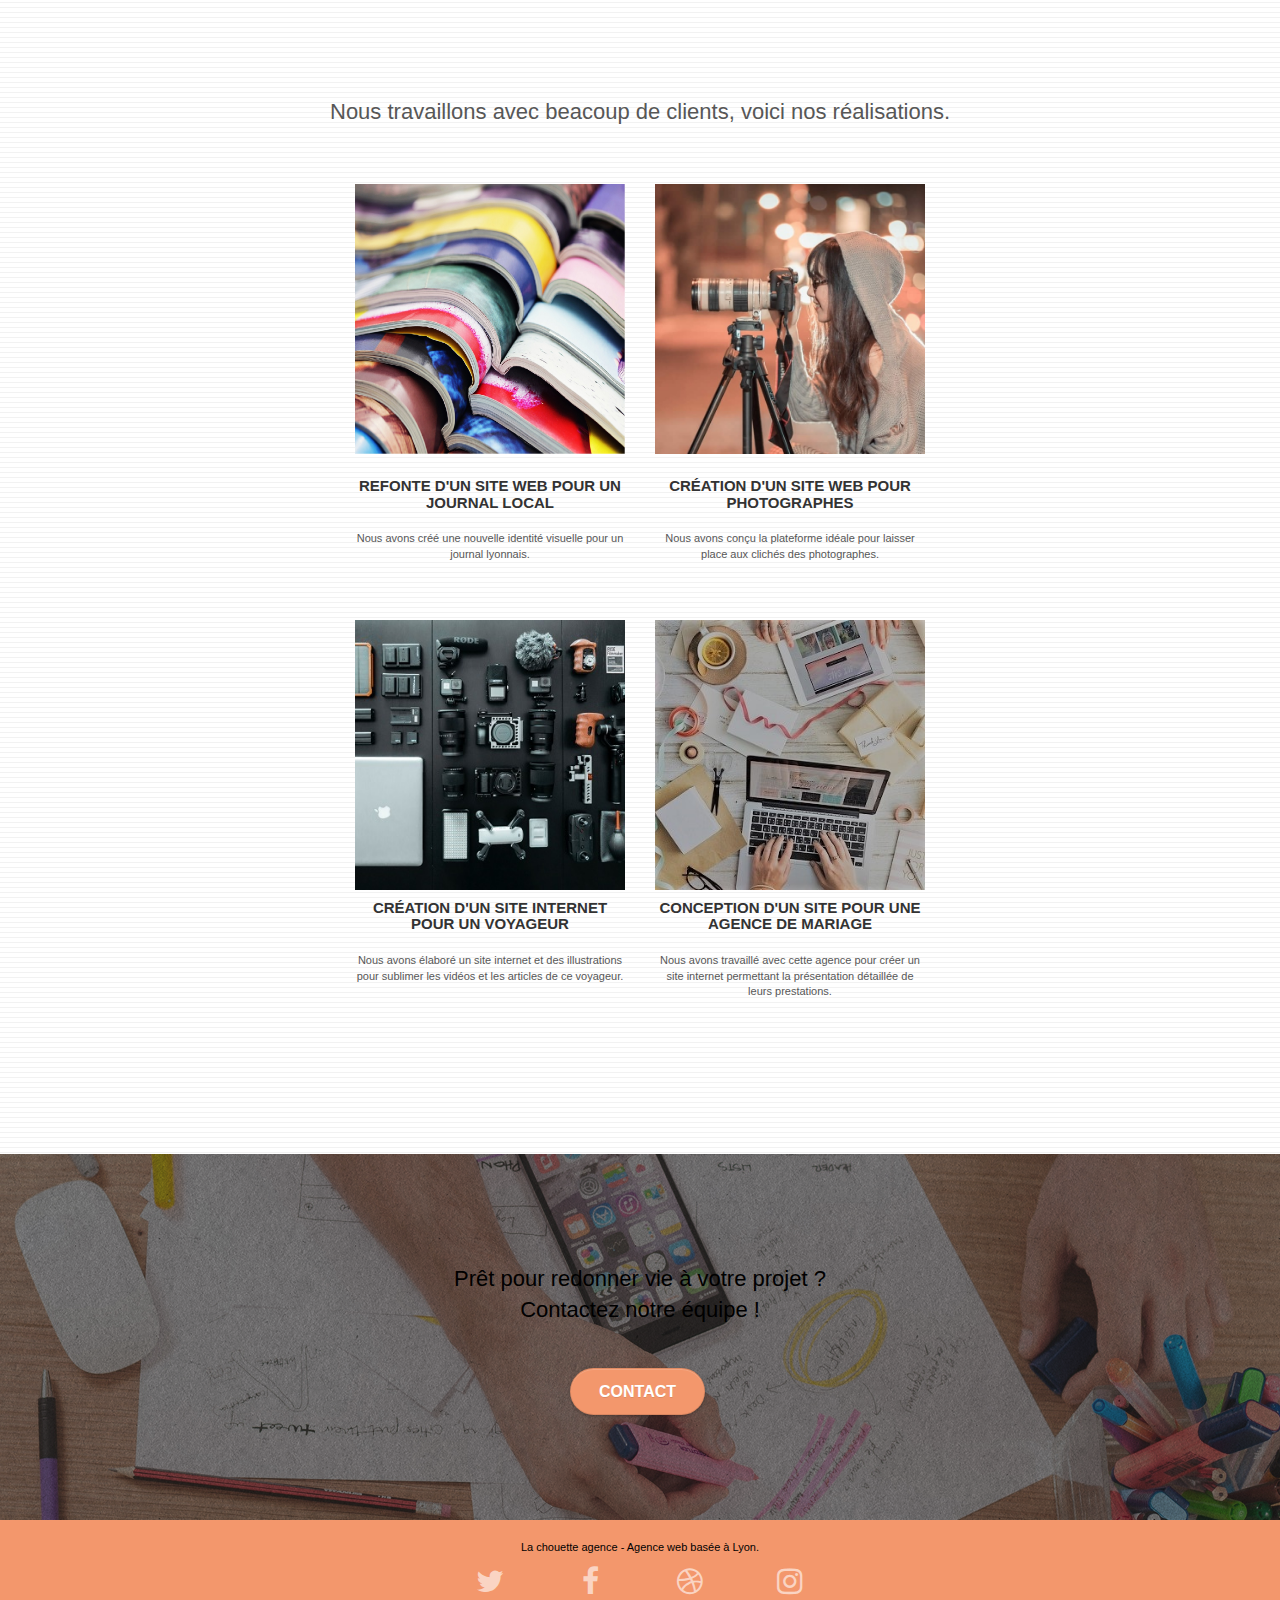
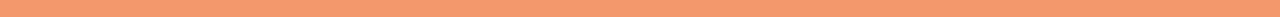
==== commit 6d6d1ee4: "MAJ 05/01/2022" ====
--- a/index.html
+++ b/index.html
@@ -118,11 +118,11 @@
 			</div>
 			
 				<div class="col-xs-12 col-md-8 col-md-offset-2 text-center">
-					<H2>"La chouette agence est une excellente agence web ! les
+					<q> La chouette agence est une excellente agence web ! les
 						web designers ont réussi à capturer l'essence de notre
 						entreprise et à l'intégrer à notre site. Cela nous a aidé à
-						doubler nos ventes en ligne à Lyon."</H2>
-						<h4>Maxime Guibard, PDG de A vos fourchettes</h4>
+						doubler nos ventes en ligne à Lyon.</q>
+					<p>Maxime Guibard, PDG de A vos fourchettes</p>	
 
 				</div>
 			
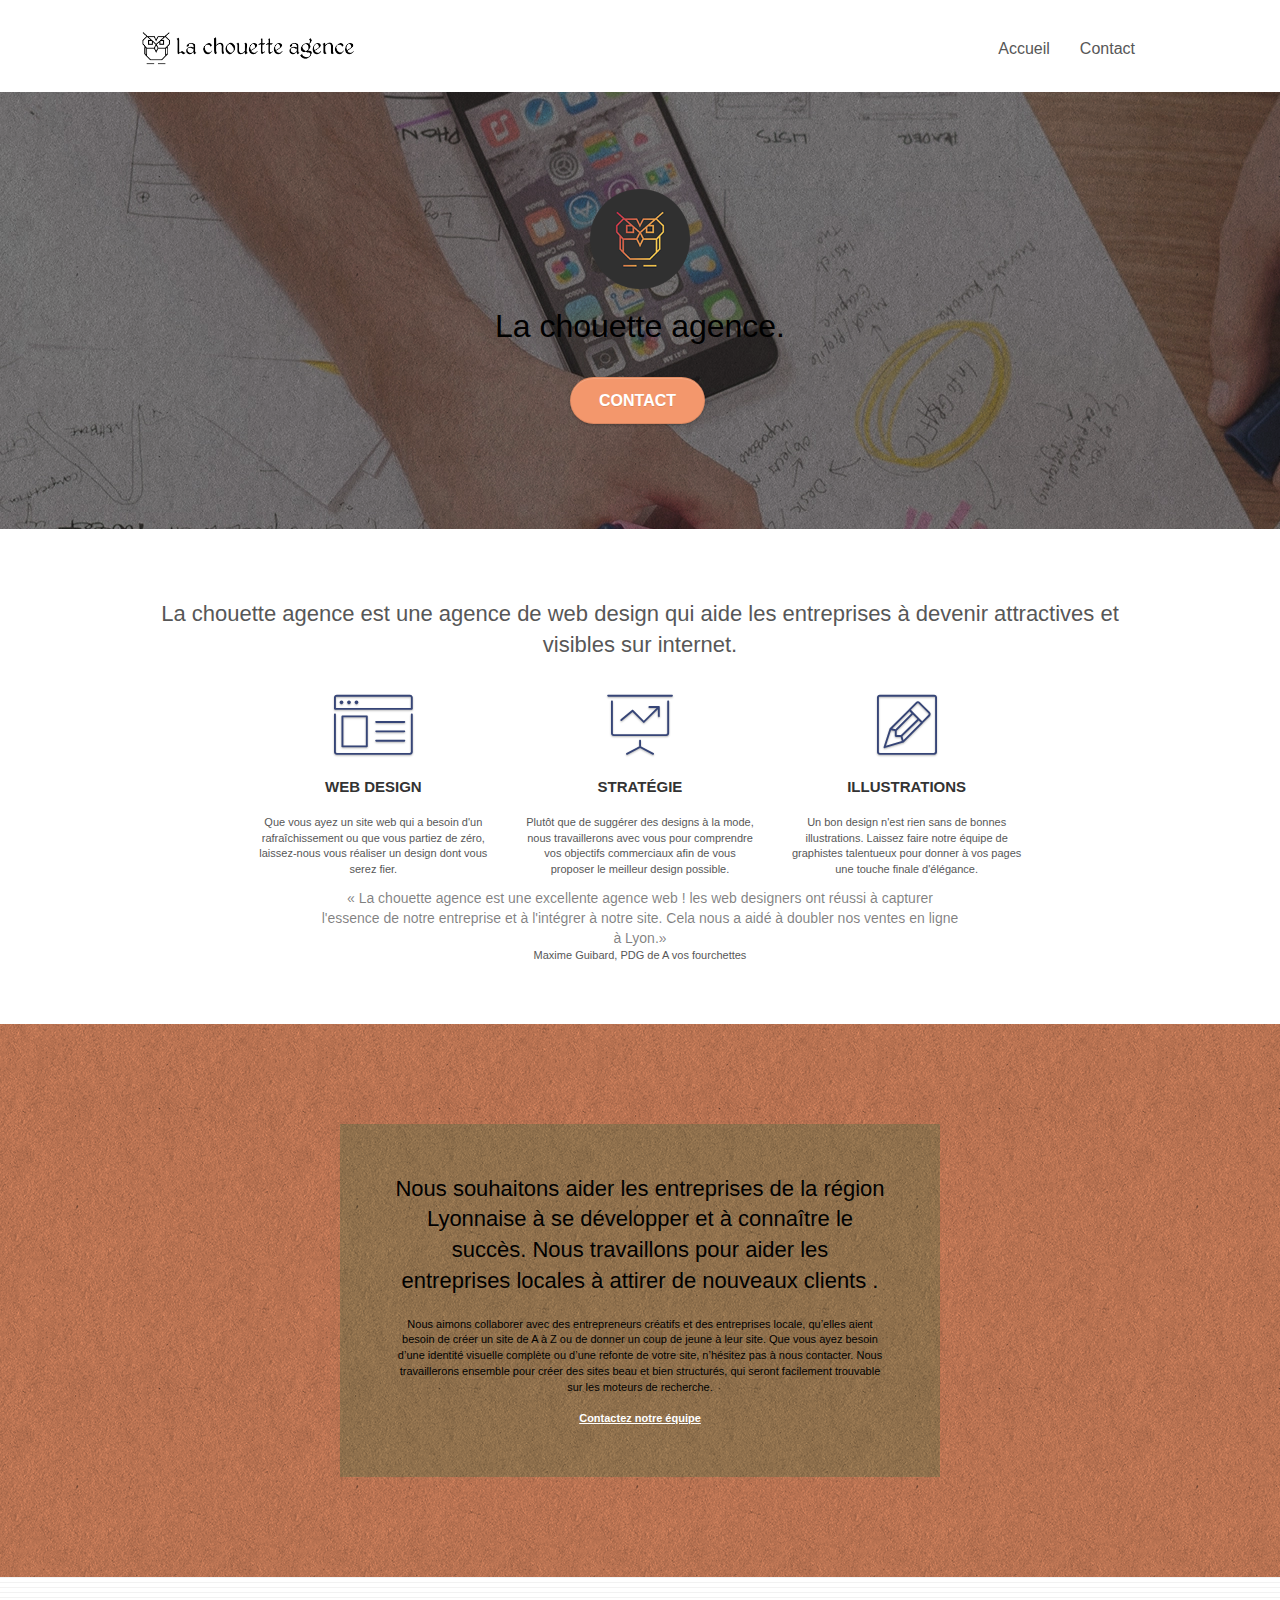
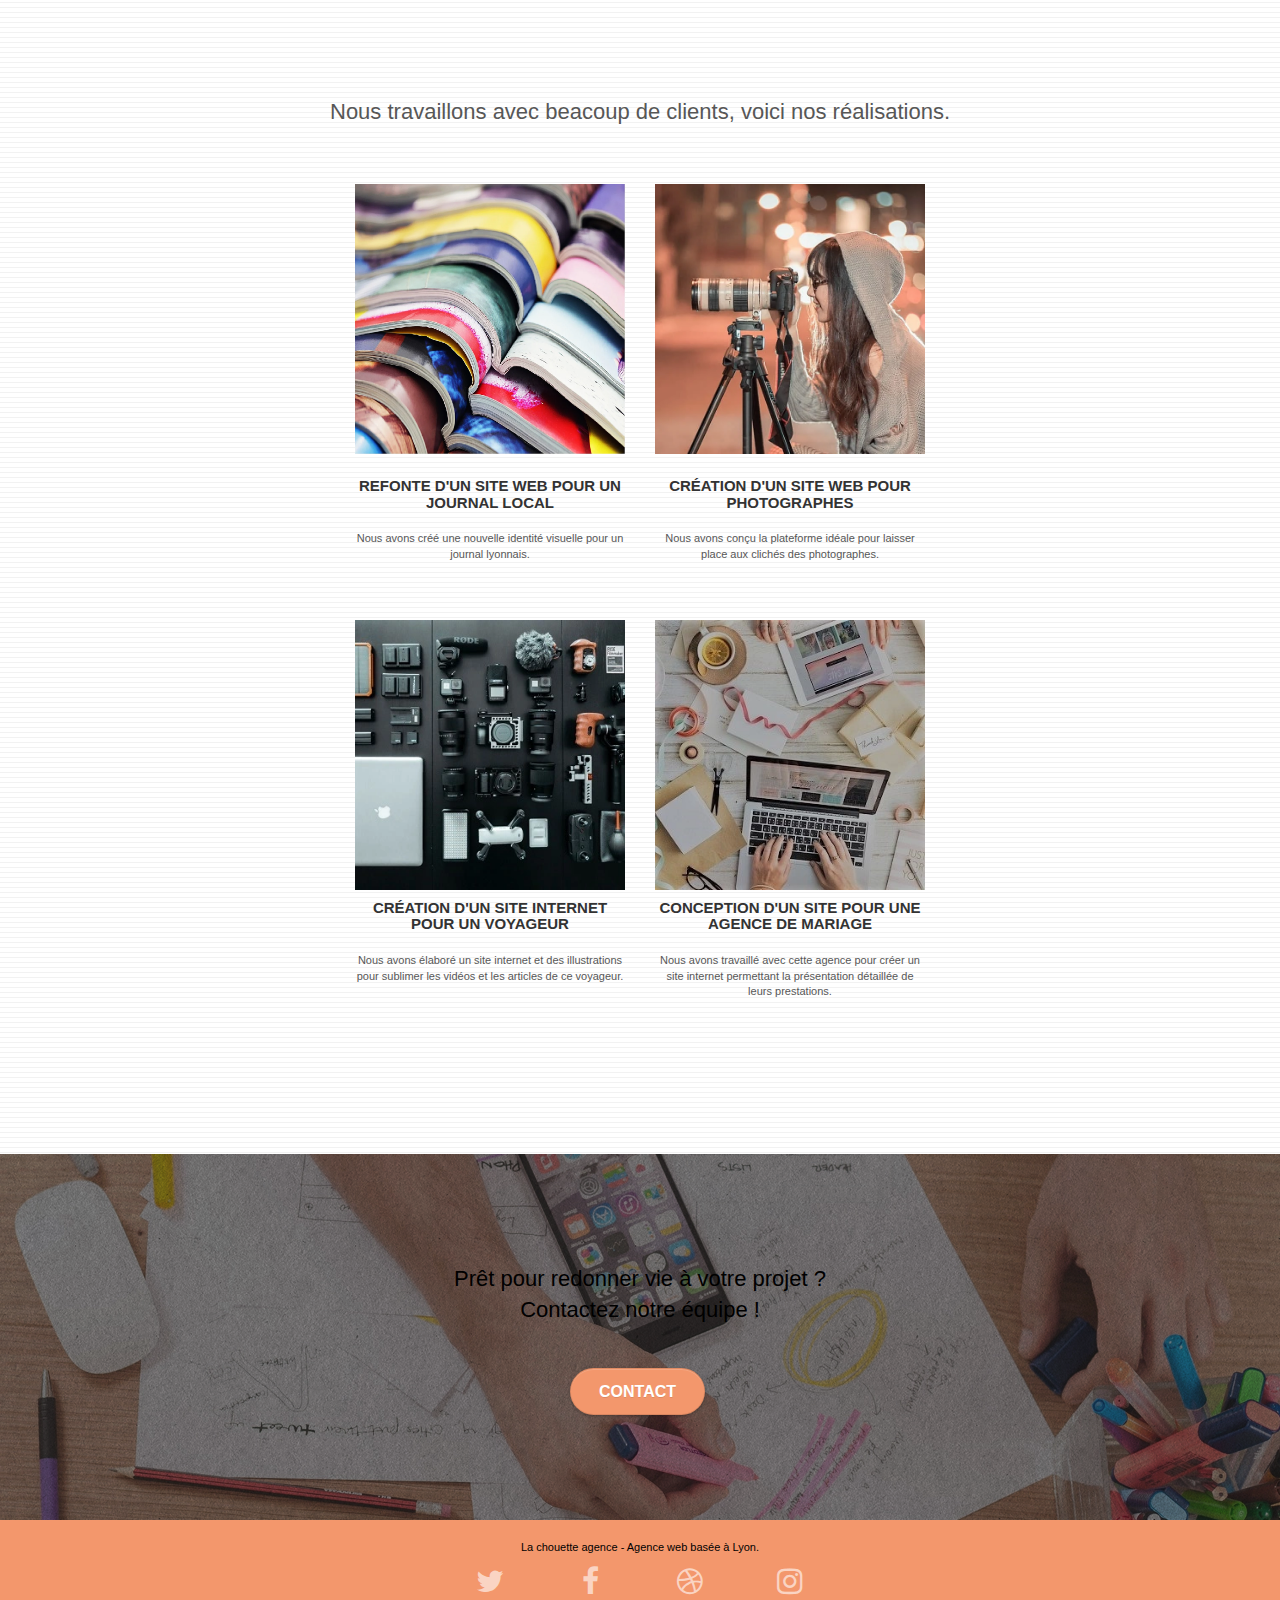
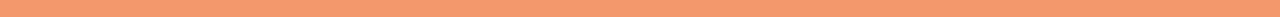
==== commit f92a3add: "MAJ 05/01/2022" ====
--- a/index.html
+++ b/index.html
@@ -157,7 +157,7 @@
 			</div>
 			<div class="row tight-width-whitespace portfolio-row">
 				<div class="col-sm-6">
-					<a href="#" data-lightbox="img/1.jpg" data-gallery-id="gallery-1" data-caption="Refonte d'un site web pour un journal local" data-frame="snapshot-lb"><img src="img/1.jpg" alt="Image de livre empilé" class="img-responsive portfolio-thumb" /></a>
+					<a href="#" data-lightbox="img/1.jpg" data-gallery-id="gallery-1" data-caption="Refonte d'un site web pour un journal local" data-frame="snapshot-lb"><img src="img/1.webp" alt="Image de livre empilé" class="img-responsive portfolio-thumb" /></a>
 					<h3 class="mg-md text-center">
 						Refonte d'un site web pour un journal local
 					</h3>
@@ -166,7 +166,7 @@
 					</p>
 				</div>
 				<div class="col-sm-6">
-					<a href="#" data-lightbox="img/2.jpg" data-gallery-id="gallery-1" data-caption="Création d'un site web pour photographes" data-frame="snapshot-lb"><img src="img/2.jpg" class="img-responsive portfolio-thumb" alt="Personne entrain de faire une photo" /></a>
+					<a href="#" data-lightbox="img/2.jpg" data-gallery-id="gallery-1" data-caption="Création d'un site web pour photographes" data-frame="snapshot-lb"><img src="img/2.webp" class="img-responsive portfolio-thumb" alt="Personne entrain de faire une photo" /></a>
 					<h3 class="mg-md text-center">
 						Création d'un site web pour photographes
 					</h3>
@@ -177,7 +177,7 @@
 			</div>
 			<div class="row tight-width-whitespace portfolio-row">
 				<div class="col-sm-6">
-					<a href="#" data-lightbox="img/3.jpg" data-gallery-id="gallery-1" data-caption="Création d'un site internet pour un voyageur" data-frame="snapshot-lb"><img class="imgdim" src="img/3.jpg" class="img-responsive portfolio-thumb" alt="appareil photo et accessoire"/></a>
+					<a href="#" data-lightbox="img/3.jpg" data-gallery-id="gallery-1" data-caption="Création d'un site internet pour un voyageur" data-frame="snapshot-lb"><img class="imgdim" src="img/3.webp" class="img-responsive portfolio-thumb" alt="appareil photo et accessoire"/></a>
 					<h3 class="mg-md text-center">
 						Création d'un site internet pour un voyageur
 					</h3>
@@ -186,7 +186,7 @@
 					</p>
 				</div>
 				<div class="col-sm-6">
-					<a href="#" data-lightbox="img/4.jpg" data-gallery-id="gallery-1" data-caption="Conception d'un site pour une agence de mariage" data-frame="snapshot-lb"><img class="imgdim" src="img/4.jpg" class="img-responsive portfolio-thumb" alt="photo d'une table de travaille" /></a>
+					<a href="#" data-lightbox="img/4.jpg" data-gallery-id="gallery-1" data-caption="Conception d'un site pour une agence de mariage" data-frame="snapshot-lb"><img class="imgdim" src="img/4.webp" class="img-responsive portfolio-thumb" alt="photo d'une table de travaille" /></a>
 					<h3 class="mg-md text-center">
 						Conception d'un site pour une agence de mariage
 					</h3>
--- a/style.css
+++ b/style.css
@@ -824,11 +824,11 @@
 }
 
 .bg-banniere {
-    background-image: url("img/la-chouette-agence-banniere.jpg");
+    background-image: url("img/la-chouette-agence-banniere.webp");
 }
 
 .bg-presentation {
-    background-image: url("img/image-de-presentation.bmp");
+    background-image: url("img/image-de-presentation.webp");
 }
 
 @media (max-width: 1024px) {
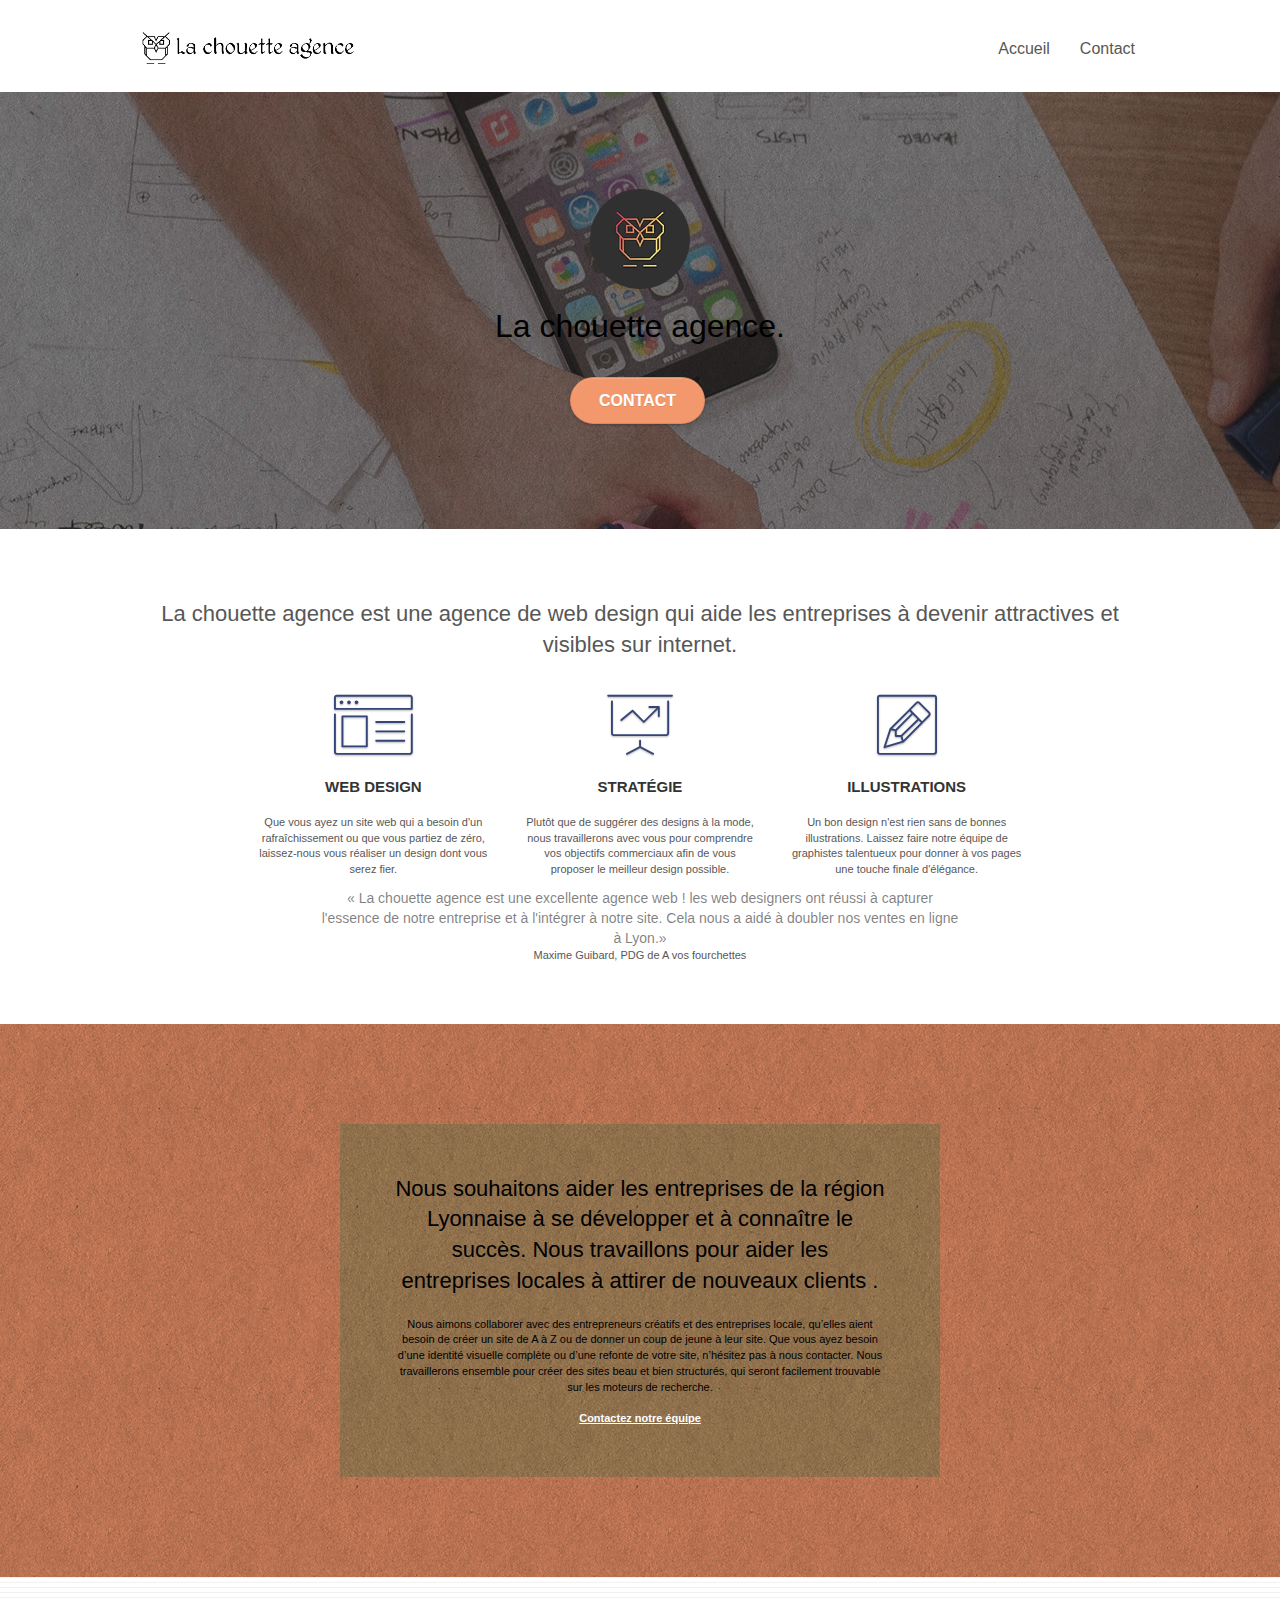
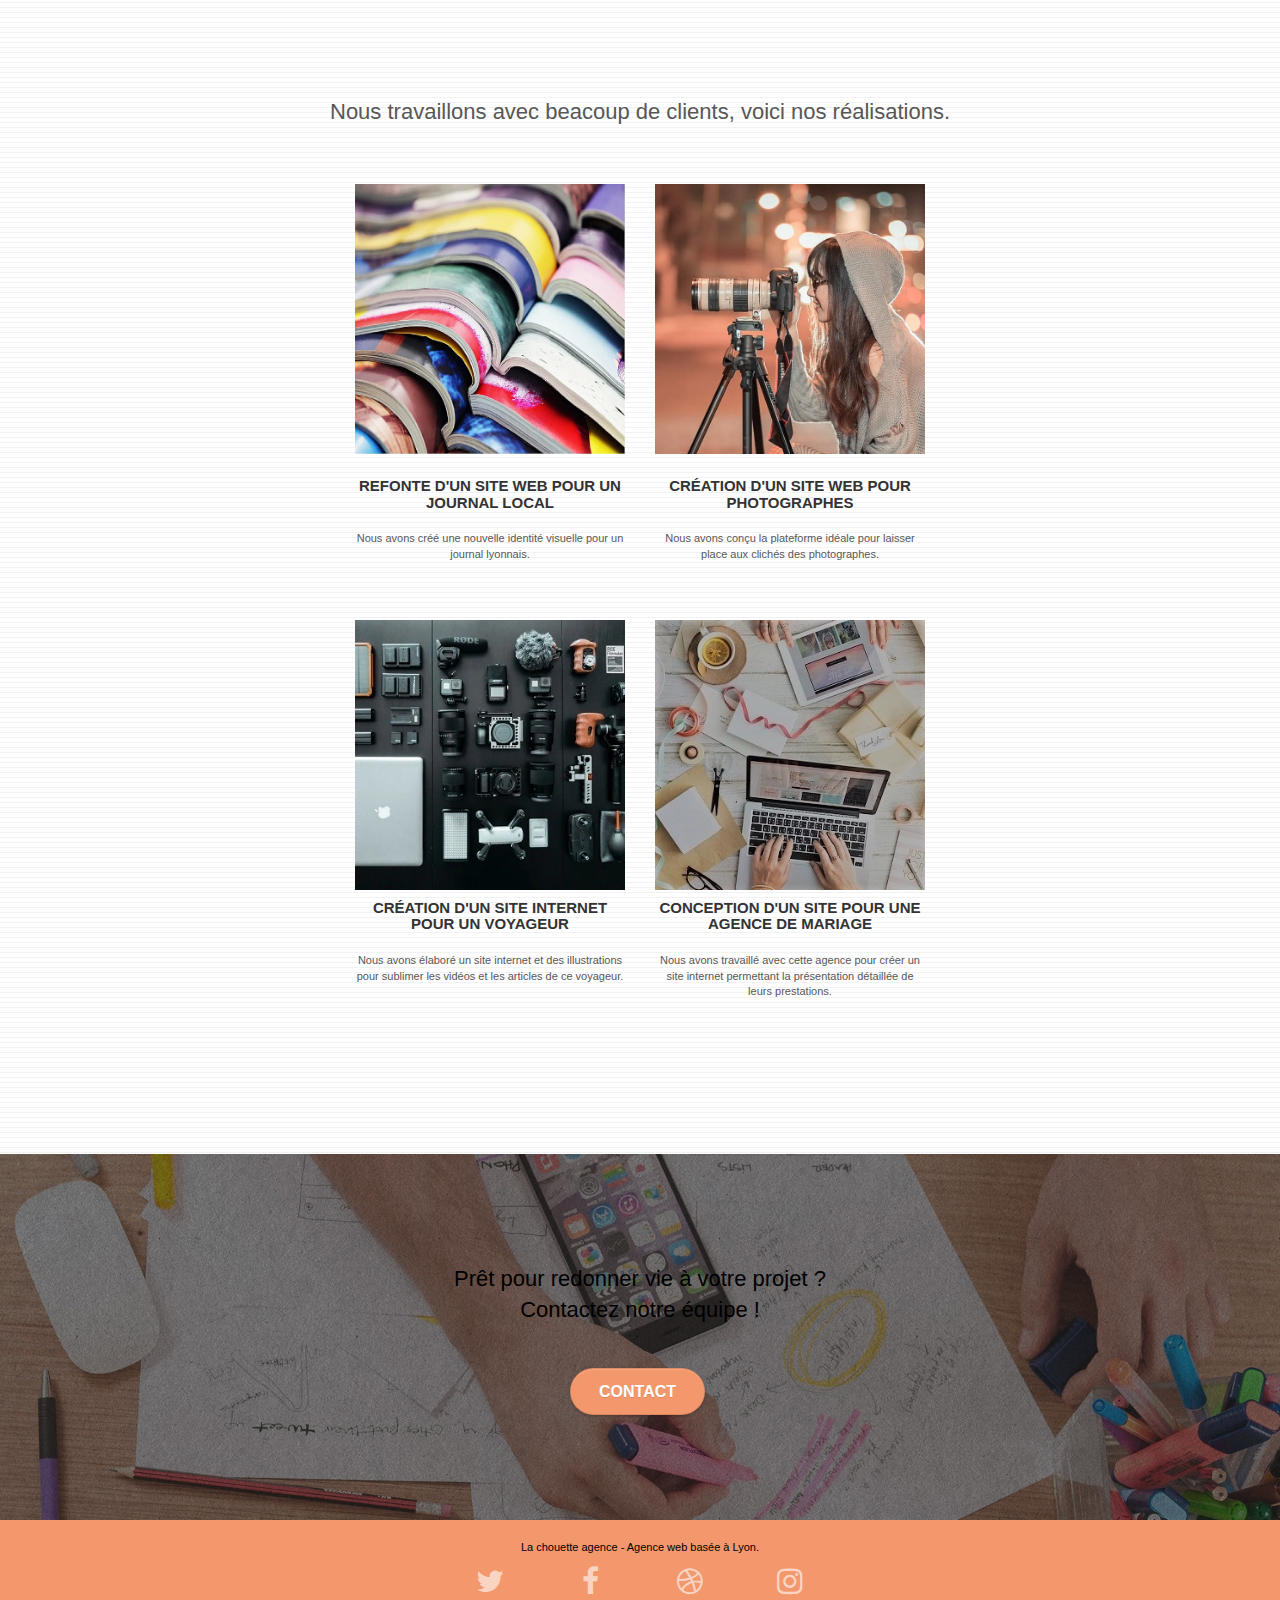
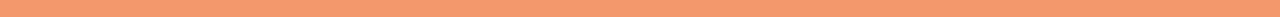
==== commit 859eed93: "MAJ 05/01/2022" ====
--- a/index.html
+++ b/index.html
@@ -33,7 +33,7 @@
 		<div class="container bloc-sm">
 			<nav class="navbar row">
 				<div class="navbar-header">
-					<a class="navbar-brand" href="index.html"><img src="img/la-chouette-agence.png" alt="logo du site en forme de chouette" height="40" /></a>
+					<a class="navbar-brand" href="index.html"><img src="img/la-chouette-agence.webp" alt="logo du site en forme de chouette" height="40" /></a>
 					<button id="nav-toggle" type="button" class="ui-navbar-toggle navbar-toggle" data-toggle="collapse" data-target=".navbar-1">
 						<span class="sr-only">Toggle navigation</span><span class="icon-bar"></span><span class="icon-bar"></span><span class="icon-bar"></span>
 					</button>
@@ -58,7 +58,7 @@
 		<div class="container bloc-lg">
 			<div class="row tight-width-whitespace">
 				<div class="col-sm-12">
-					<img src="img/logo.png" class="center-block image-resize-mode" width="100" alt="Logo en forme de Chouette" />
+					<img src="img/logo.webp" class="center-block image-resize-mode" width="100" alt="Logo en forme de Chouette" />
 					<h1 class="text-center hero-bloc-text tc-white ">
 						La chouette agence.
 					</h1>
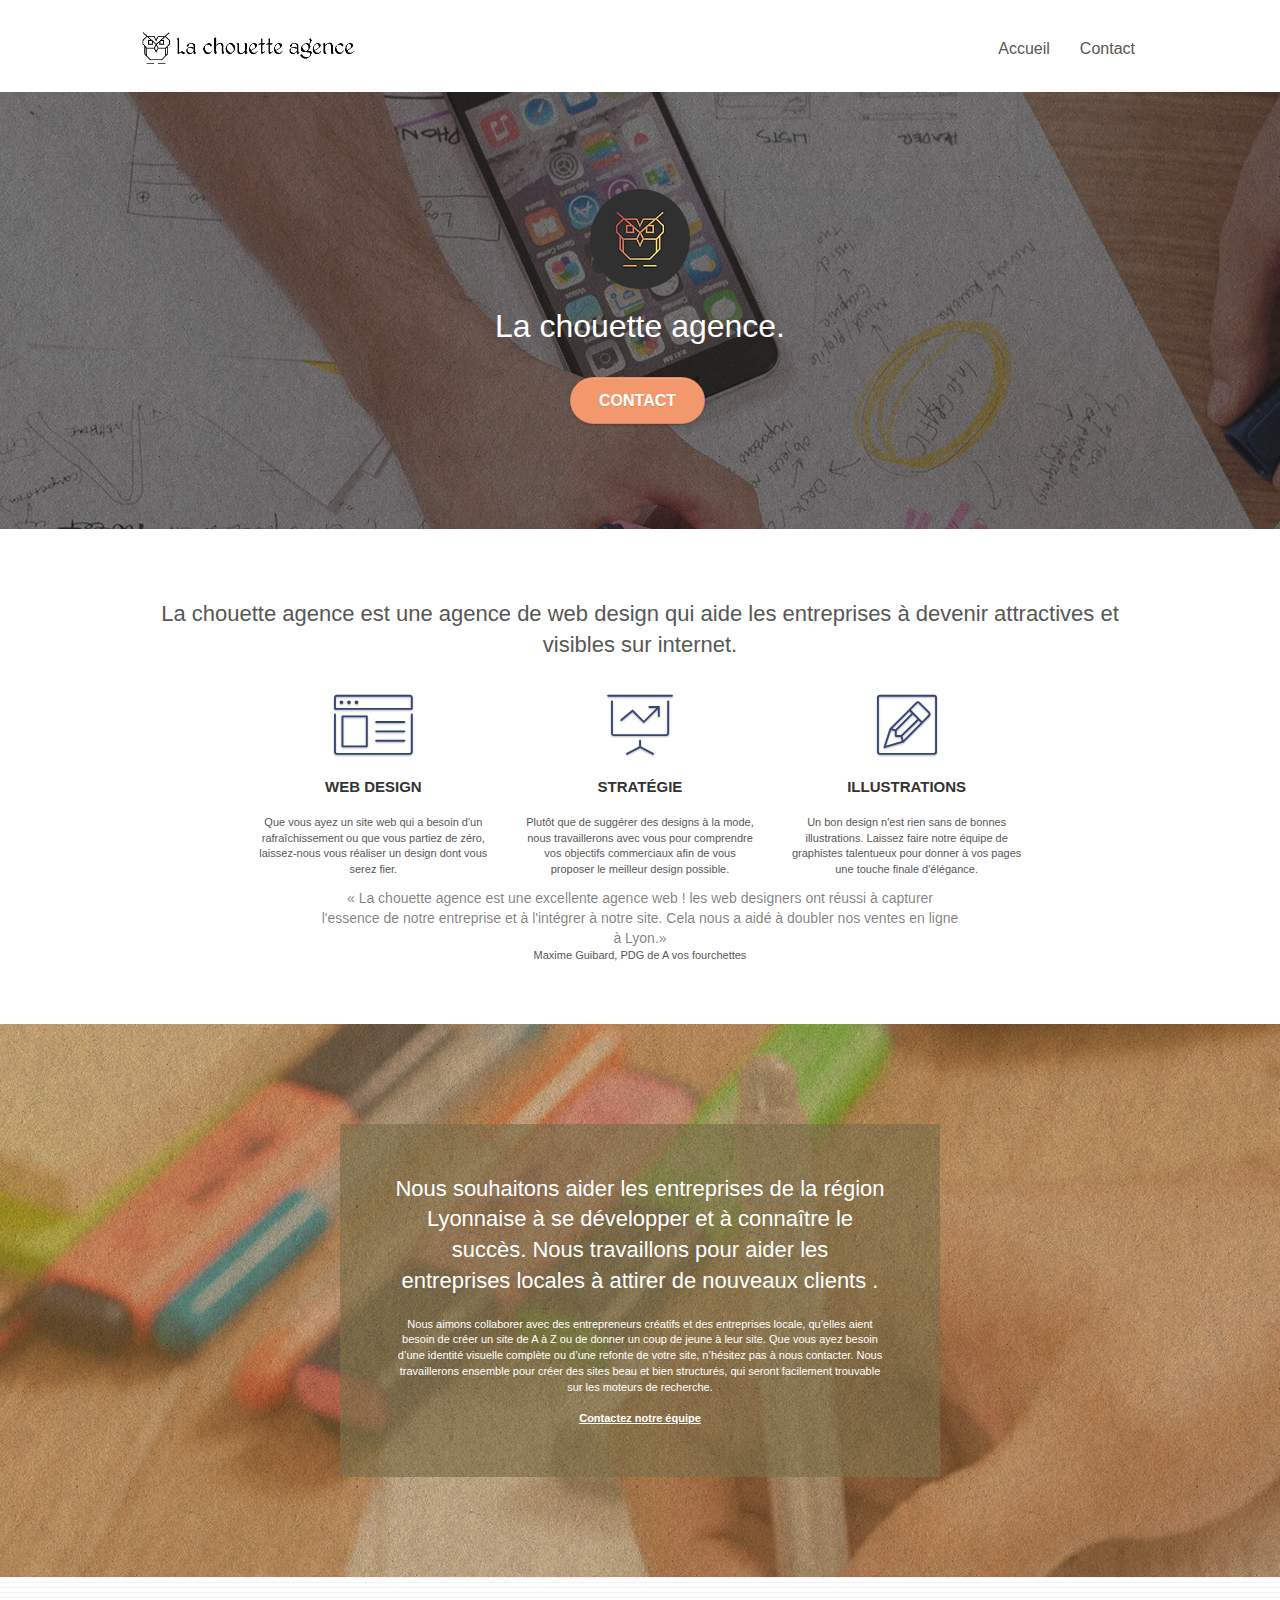
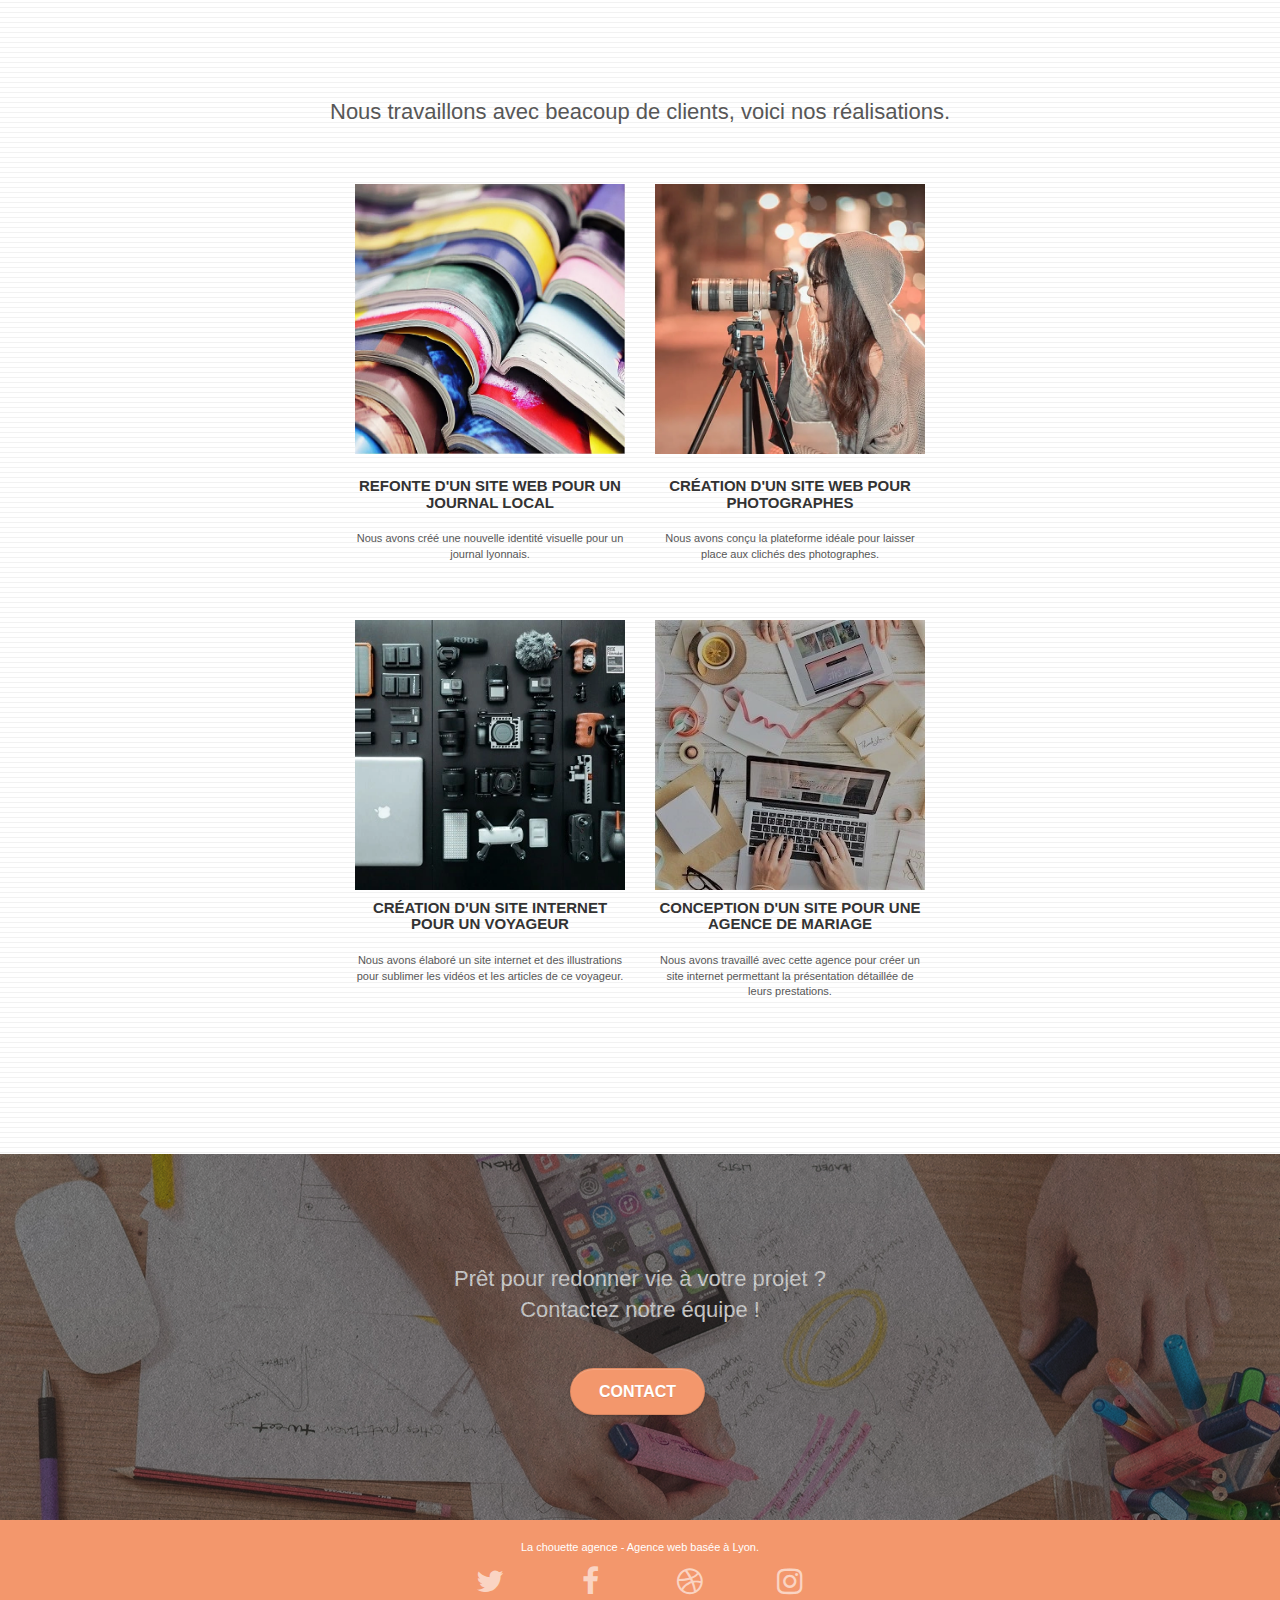
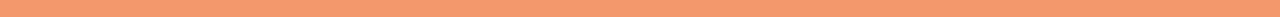
==== commit 7300ab9d: "MAJ 05/01/2022" ====
--- a/index.html
+++ b/index.html
@@ -72,7 +72,7 @@
 	<!-- bloc-1-presentation END -->
 
 	<!-- bloc-2-services -->
-	<div class="bloc bgc-white l-bloc" id="bloc-2-services">
+	<main class="bloc bgc-white l-bloc" id="bloc-2-services">
 		<div class="container bloc-md">
 			<div class="row">
 				<div class="col-sm-12 text-center">
@@ -127,11 +127,11 @@
 				</div>
 			
 		</div>
-	</div>
+	</main>
 	<!-- bloc-2-services END -->
 
 	<!-- bloc-3-what-i-do -->
-	<div class="bloc tc-white bgc-atomic-tangerine bg-presentation d-bloc bloc-bg-texture texture-paper b-parallax" id="bloc-3-what-i-do">
+	<article class="bloc tc-white bgc-atomic-tangerine bg-presentation d-bloc bloc-bg-texture texture-paper b-parallax" id="bloc-3-what-i-do">
 		<div class="container bloc-lg">
 			<div class="row tight-width-whitespace black-background">
 				<div class="col-sm-12">
@@ -144,11 +144,11 @@
 				</div>
 			</div>
 		</div>
-	</div>
+	</article>
 	<!-- bloc-3-what-i-do END -->
 
 	<!-- bloc-4-portfolio -->
-	<div class="bloc bgc-white bg-lines-h2-bg bg-repeat l-bloc" id="bloc-4-portfolio">
+	<section class="bloc bgc-white bg-lines-h2-bg bg-repeat l-bloc" id="bloc-4-portfolio">
 		<div class="container bloc-lg">
 			<div class="row">
 				<div class="col-sm-12 text-center">
@@ -196,7 +196,7 @@
 				</div>
 			</div>
 		</div>
-	</div>
+	</section>
 	<!-- bloc-4-portfolio END -->
 
 	<!-- bloc-5-cta -->
--- a/style.css
+++ b/style.css
@@ -742,7 +742,8 @@
 }
 
 .white {
-    color: #000000!important;
+    color: #ffffff!important;
+    background: transparent;
 }
 
 .portfolio-thumb {
@@ -781,7 +782,8 @@
 }
 
 .tc-white {
-    color: #000000!important;
+    color: #ffffff!important;
+    background: transparent;
 }
 
 .btn-atomic-tangerine {
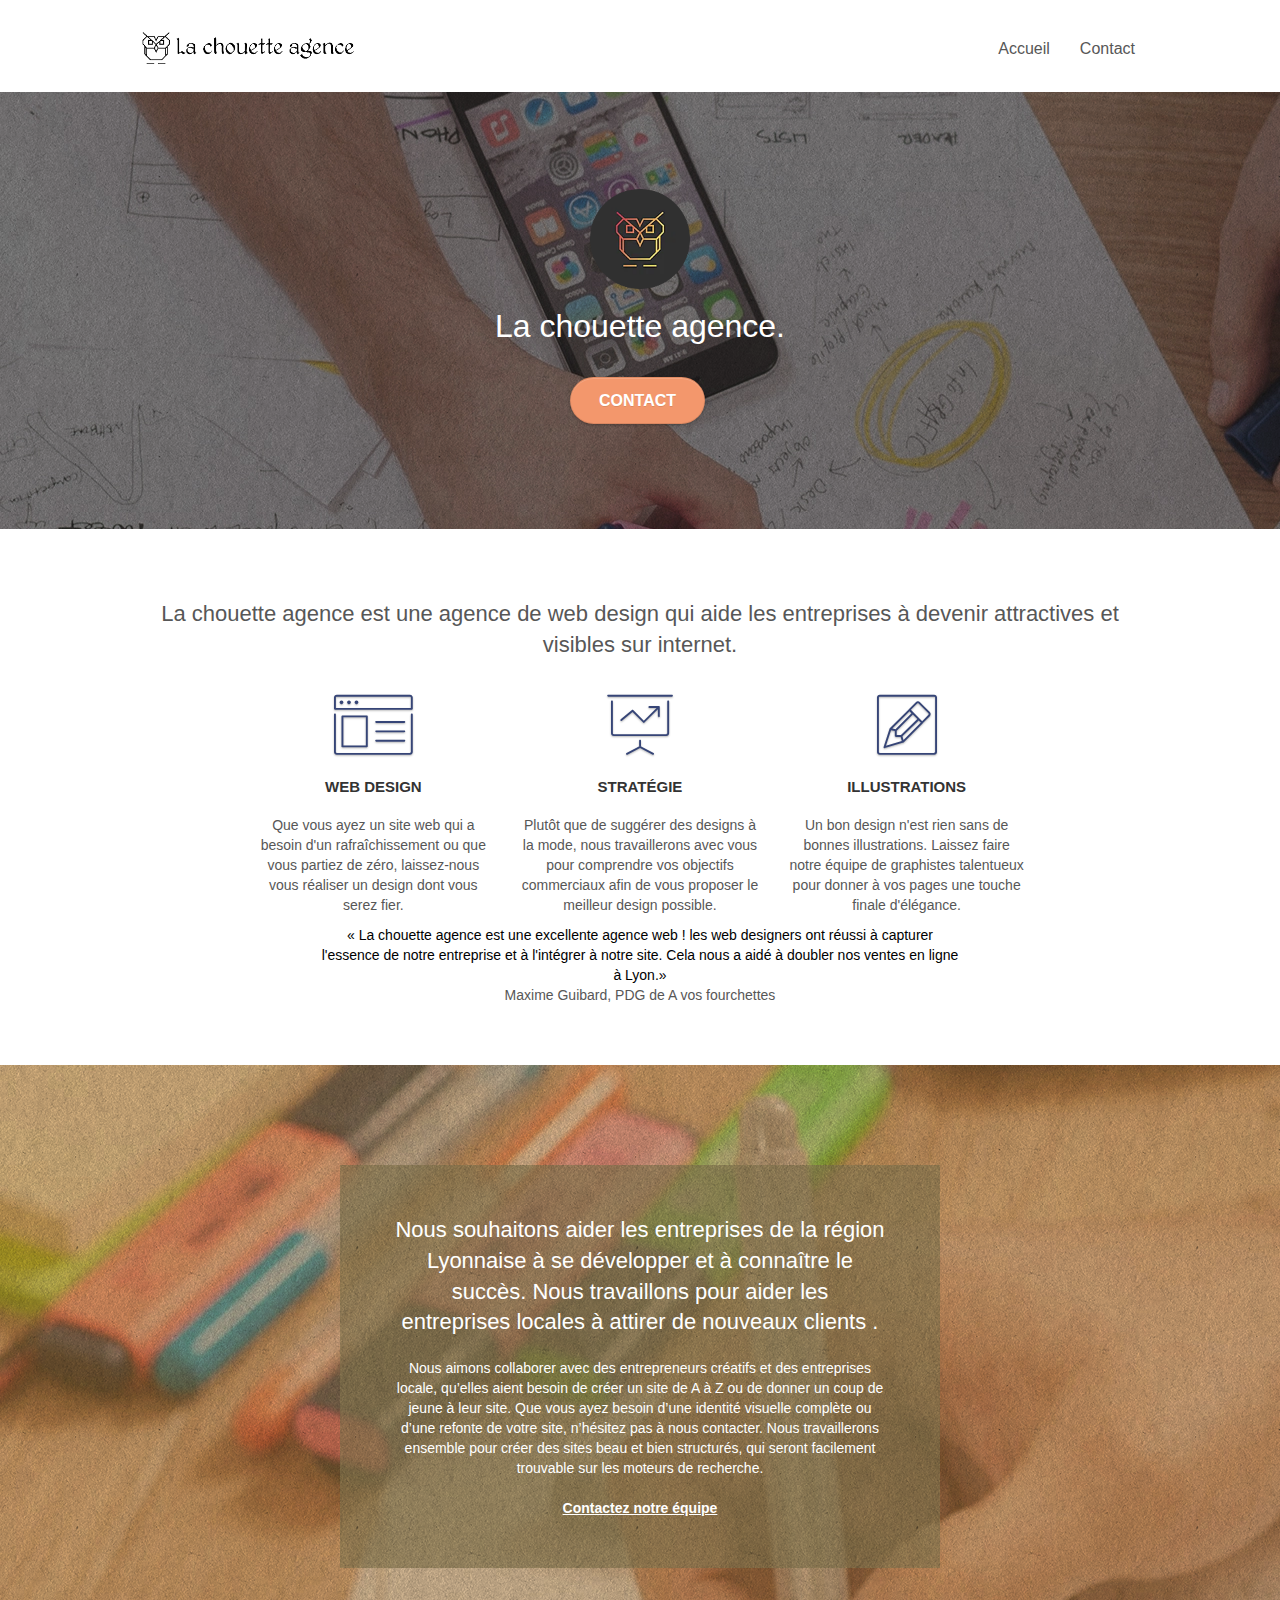
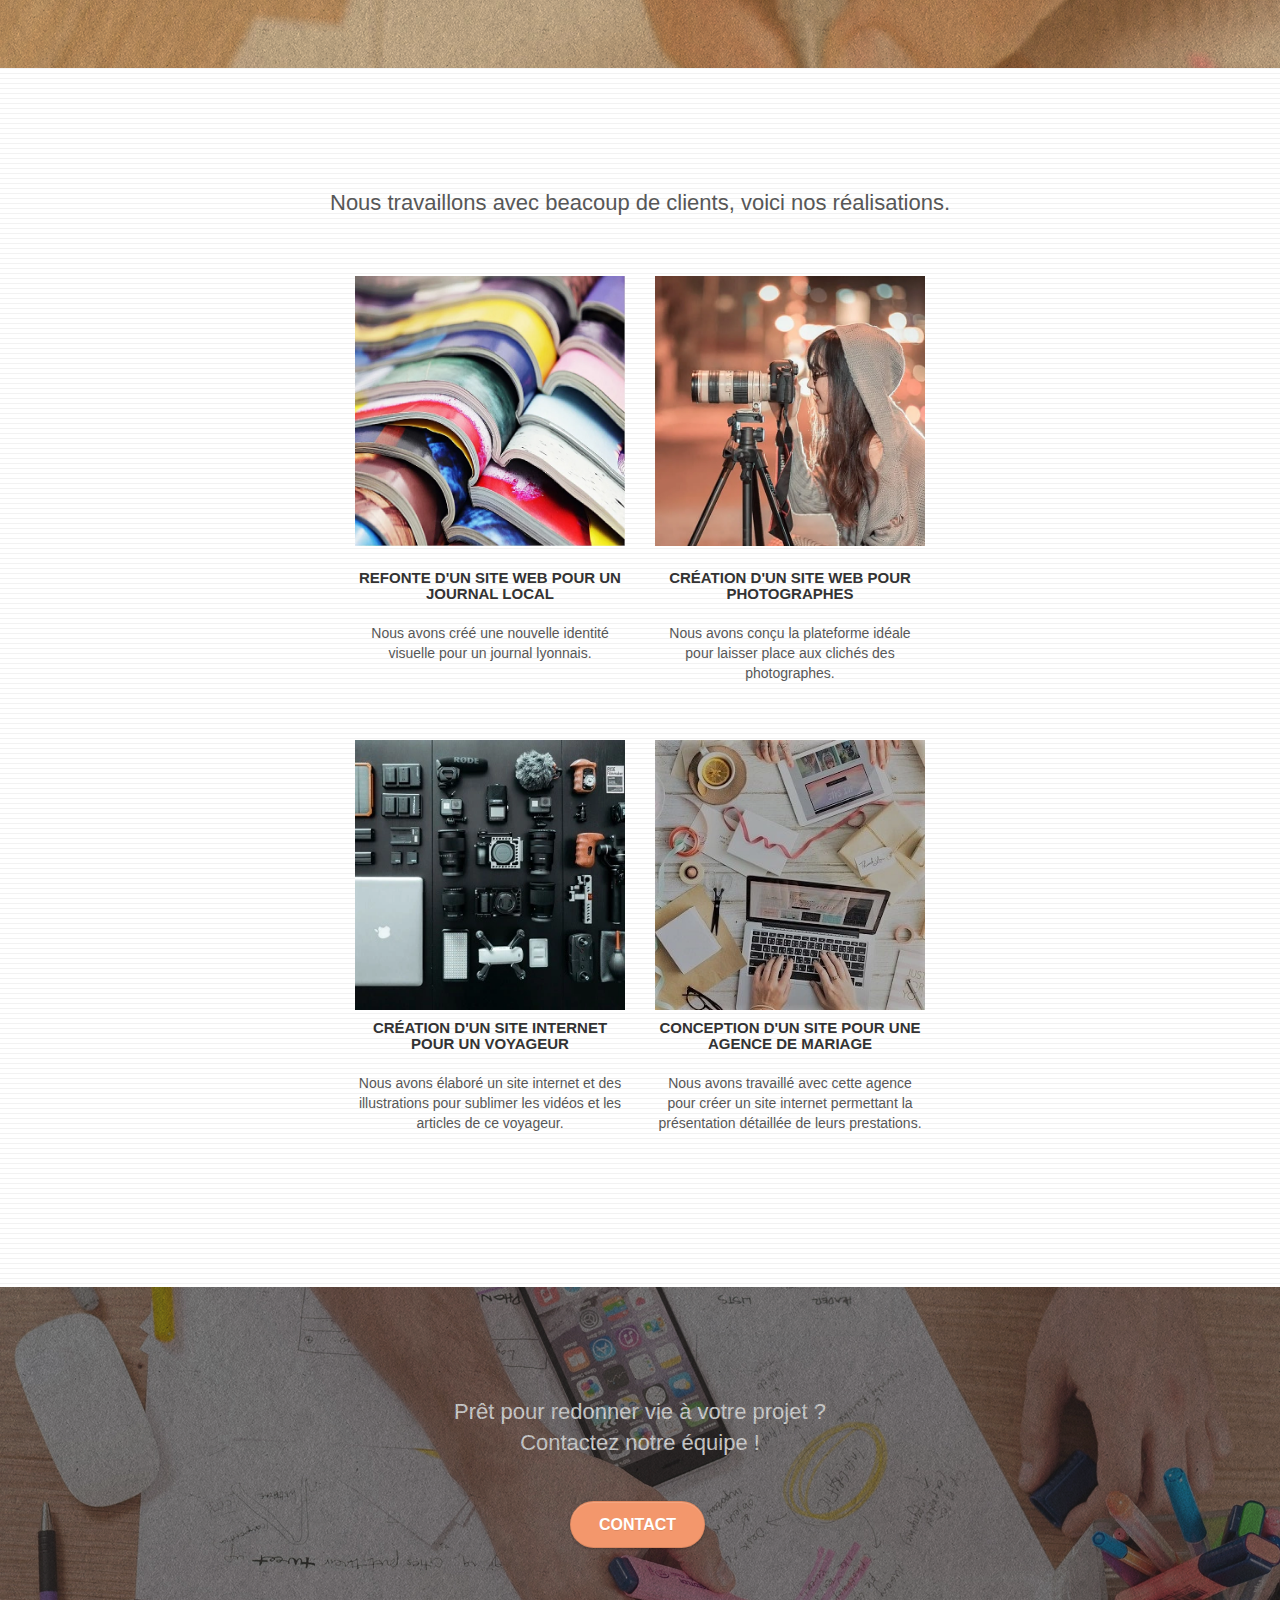
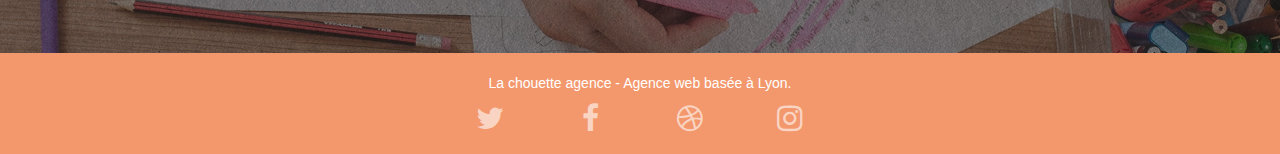
==== commit abc5d8ef: "MAJ 05/01/2022" ====
--- a/index.html
+++ b/index.html
@@ -225,7 +225,7 @@
 					<div class="row row-no-gutters social">
 						<div class="col-sm-3">
 							<div class="text-center">
-								<a class="social" href="index.html"><span class="fa fa-twitter icon-md"></span></a>
+								<a class="social" href="index.html" alt ="zqd"><span class="fa fa-twitter icon-md"></span></a>
 							</div>
 						</div>
 						<div class="col-sm-3">
--- a/style.css
+++ b/style.css
@@ -195,7 +195,7 @@
 
 .d-bloc .panel,
 .l-bloc {
-    color: rgba(0, 0, 0, .5);
+    color: rgba(0, 0, 0, 1);
 }
 
 .d-bloc .panel button:hover,
@@ -367,6 +367,7 @@
     font-weight: bold;
 }
 
+
 @media (min-width: 768px) {
     .site-navigation {
         position: absolute;
@@ -683,7 +684,7 @@
 }
 
 p {
-    font-size: 11px;
+    font-size: 14px;
 }
 
 .tight-width-whitespace {
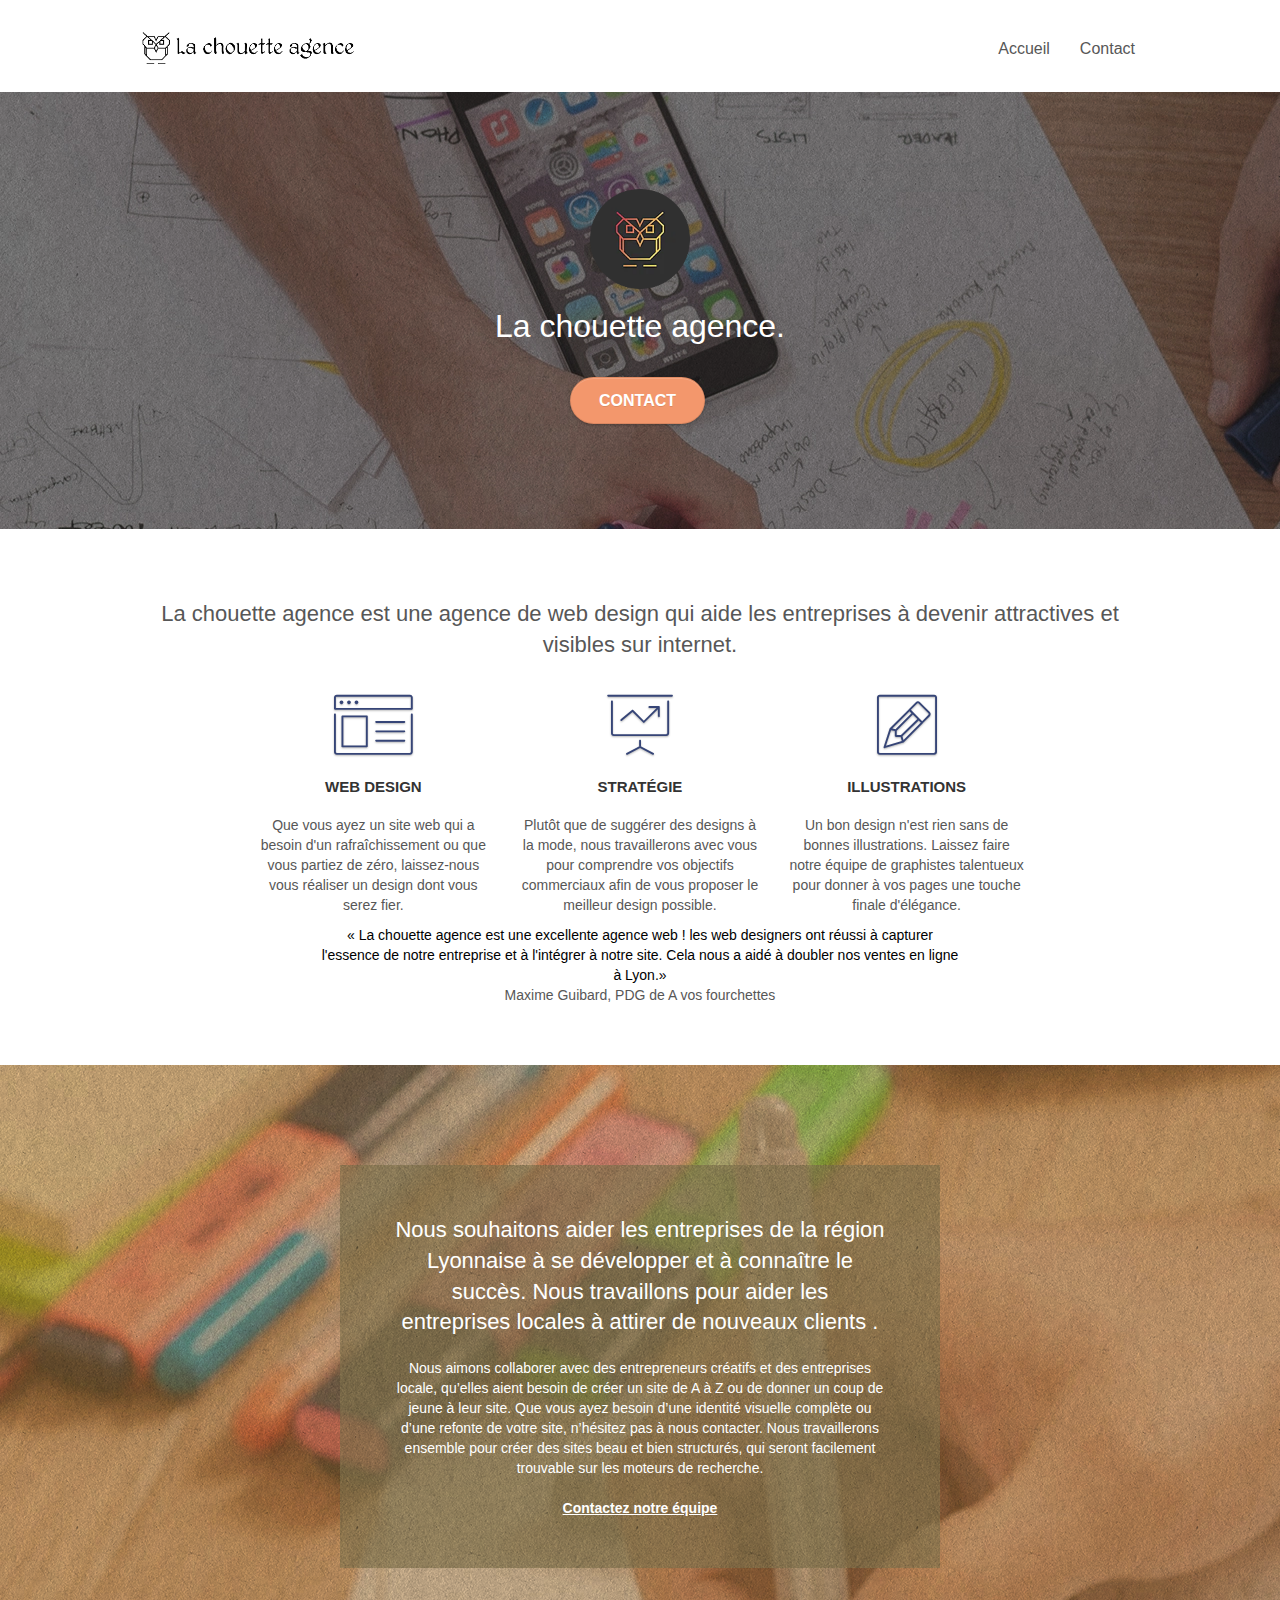
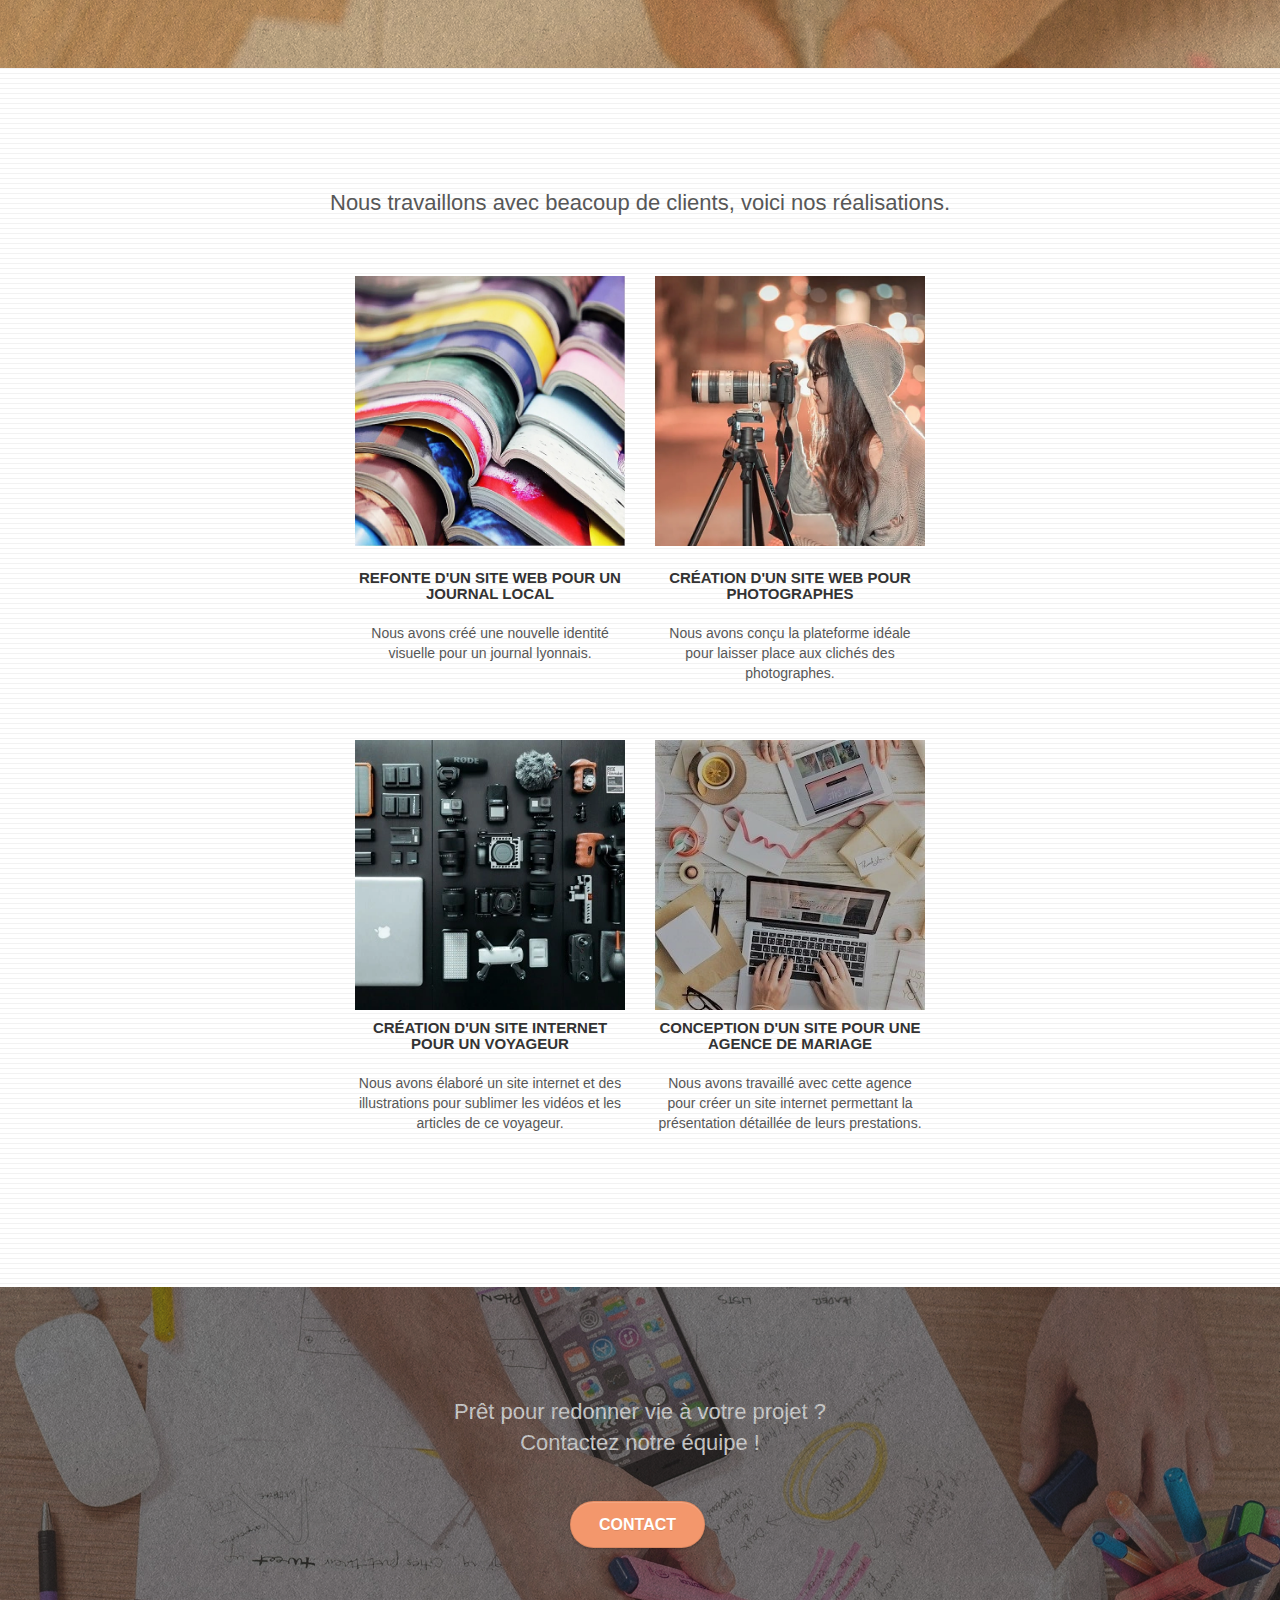
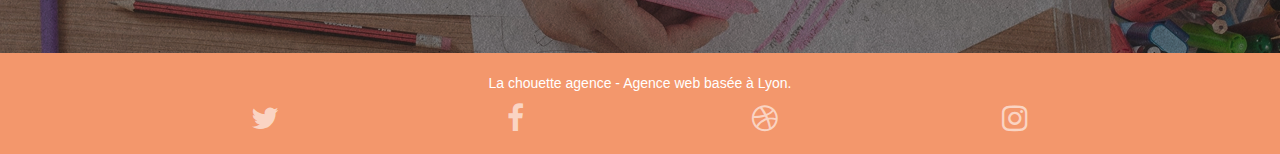
==== commit b1d73a73: "MAJ 05/01/2022" ====
--- a/index.html
+++ b/index.html
@@ -225,22 +225,22 @@
 					<div class="row row-no-gutters social">
 						<div class="col-sm-3">
 							<div class="text-center">
-								<a class="social" href="index.html" alt ="zqd"><span class="fa fa-twitter icon-md"></span></a>
-							</div>
-						</div>
-						<div class="col-sm-3">
-							<div class="text-center">
-								<a class="social" href="index.html"><span class="fa fa-facebook icon-md"></span></a>
-							</div>
-						</div>
-						<div class="col-sm-3">
-							<div class="text-center">
-								<a class="social" href="index.html"><span class="fa fa-dribbble icon-md"></span></a>
-							</div>
-						</div>
-						<div class="col-sm-3">
-							<div class="text-center">
-								<a class="social" href="index.html"><span class="fa fa-instagram icon-md"></span></a>
+								<a class="social1" href="index.html"><span class="fa fa-twitter icon-md"></span></a>
+							</div>
+						</div>
+						<div class="col-sm-3">
+							<div class="text-center">
+								<a class="social2" href="index.html"><span class="fa fa-facebook icon-md"></span></a>
+							</div>
+						</div>
+						<div class="col-sm-3">
+							<div class="text-center">
+								<a class="social3" href="index.html"><span class="fa fa-dribbble icon-md"></span></a>
+							</div>
+						</div>
+						<div class="col-sm-3">
+							<div class="text-center">
+								<a class="social4" href="index.html"><span class="fa fa-instagram icon-md"></span></a>
 							</div>
 						</div>
 						
--- a/style.css
+++ b/style.css
@@ -100,7 +100,7 @@
 }
 
 .d-bloc {
-    color: rgba(255, 255, 255, .7);
+    color: rgba(255, 255, 255, 1);
 }
 
 .d-bloc button:hover {
@@ -706,11 +706,22 @@
     font-weight: 700;
 }
 
-.social {
-    max-width: 400px;
-    margin: auto auto auto auto;
-}
-
+.social1 {
+    max-width: 10px;
+   
+}
+.social2 {
+    max-width: 10px;
+   
+}
+.social3 {
+    max-width: 10px;
+    
+}
+.social4 {
+    max-width: 10px;
+    
+}
 h2 {
     font-size: 22px;
     line-height: 1.4em;
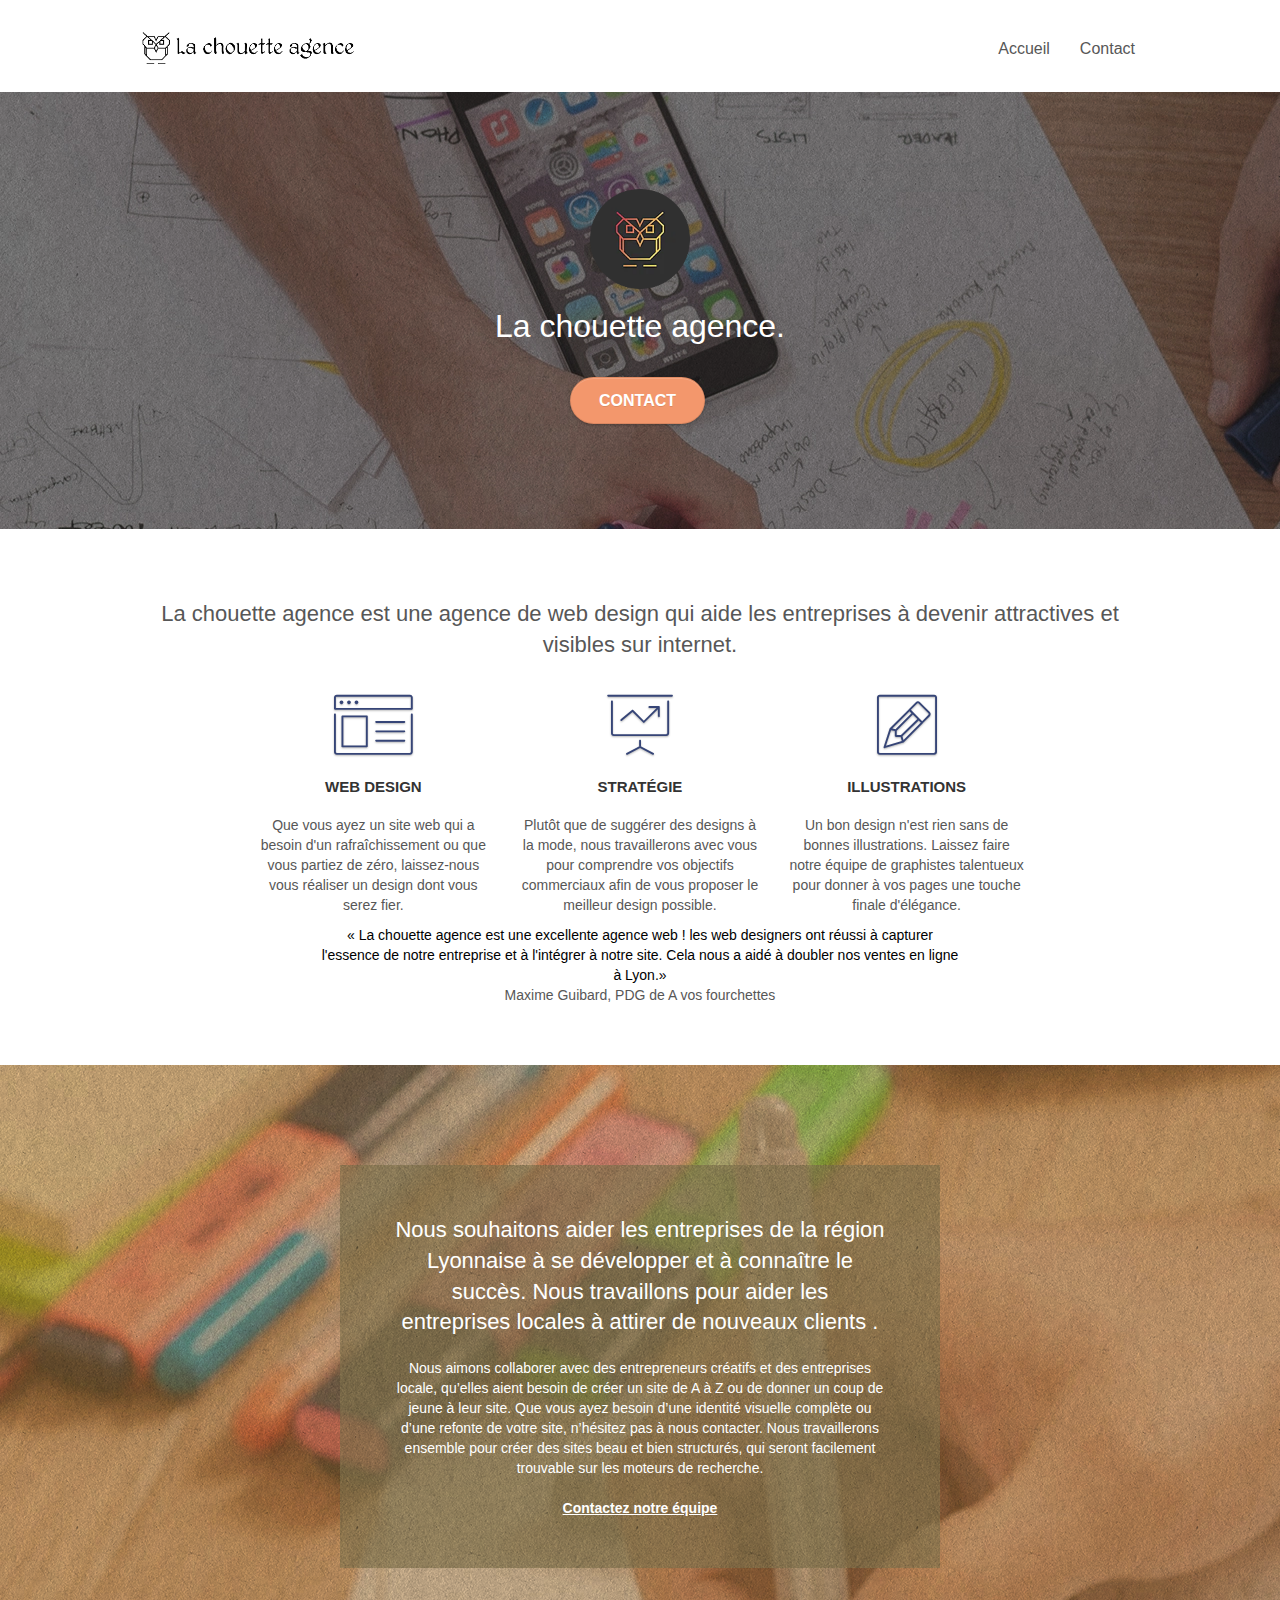
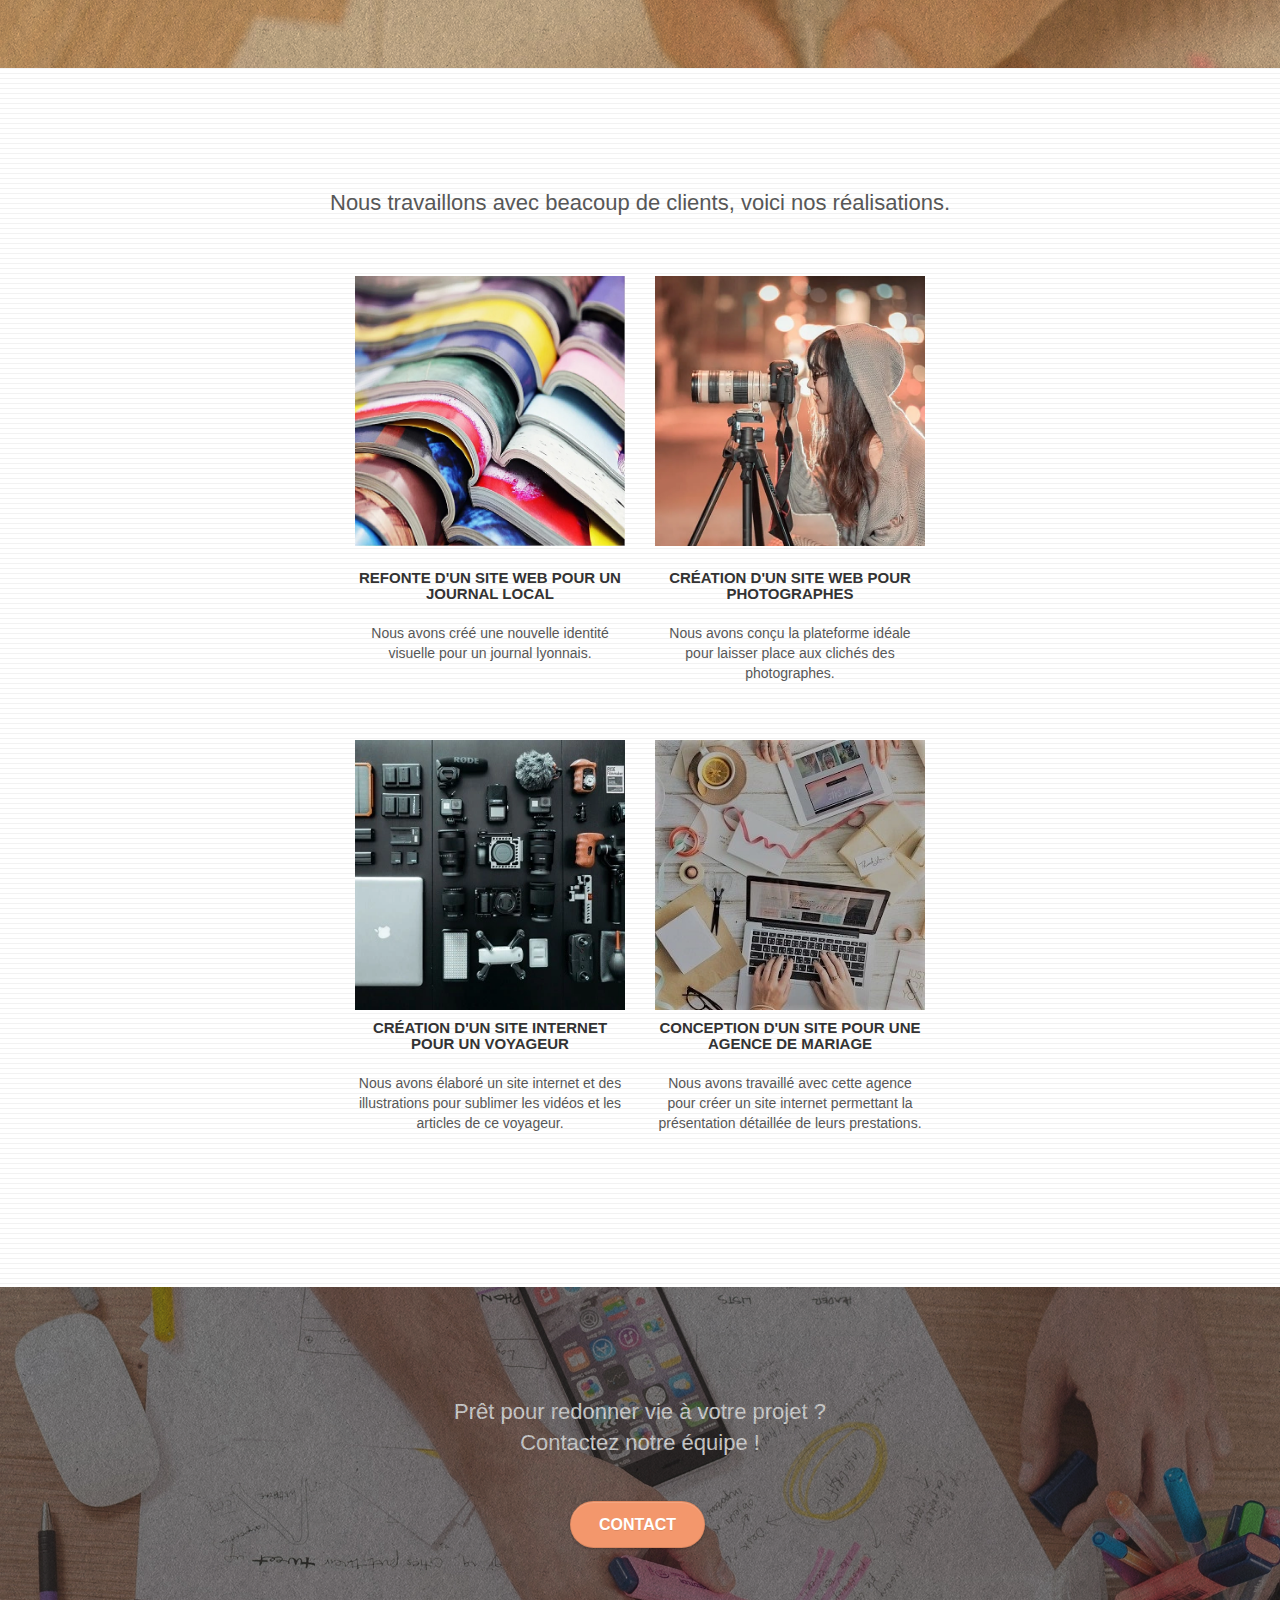
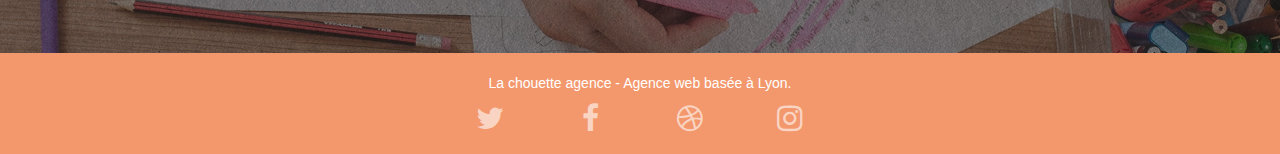
==== commit 211733c5: "MAJ 05/01/2022" ====
--- a/index.html
+++ b/index.html
@@ -225,22 +225,22 @@
 					<div class="row row-no-gutters social">
 						<div class="col-sm-3">
 							<div class="text-center">
-								<a class="social1" href="index.html"><span class="fa fa-twitter icon-md"></span></a>
-							</div>
-						</div>
-						<div class="col-sm-3">
-							<div class="text-center">
-								<a class="social2" href="index.html"><span class="fa fa-facebook icon-md"></span></a>
-							</div>
-						</div>
-						<div class="col-sm-3">
-							<div class="text-center">
-								<a class="social3" href="index.html"><span class="fa fa-dribbble icon-md"></span></a>
-							</div>
-						</div>
-						<div class="col-sm-3">
-							<div class="text-center">
-								<a class="social4" href="index.html"><span class="fa fa-instagram icon-md"></span></a>
+								<a class="social" href="index.html"><span class="fa fa-twitter icon-md"></span></a>
+							</div>
+						</div>
+						<div class="col-sm-3">
+							<div class="text-center">
+								<a class="social" href="index.html"><span class="fa fa-facebook icon-md"></span></a>
+							</div>
+						</div>
+						<div class="col-sm-3">
+							<div class="text-center">
+								<a class="social" href="index.html"><span class="fa fa-dribbble icon-md"></span></a>
+							</div>
+						</div>
+						<div class="col-sm-3">
+							<div class="text-center">
+								<a class="social" href="index.html"><span class="fa fa-instagram icon-md"></span></a>
 							</div>
 						</div>
 						
--- a/style.css
+++ b/style.css
@@ -706,22 +706,11 @@
     font-weight: 700;
 }
 
-.social1 {
-    max-width: 10px;
-   
-}
-.social2 {
-    max-width: 10px;
-   
-}
-.social3 {
-    max-width: 10px;
-    
-}
-.social4 {
-    max-width: 10px;
-    
-}
+.social {
+    max-width: 400px;
+    margin: auto auto auto auto;
+}
+
 h2 {
     font-size: 22px;
     line-height: 1.4em;
